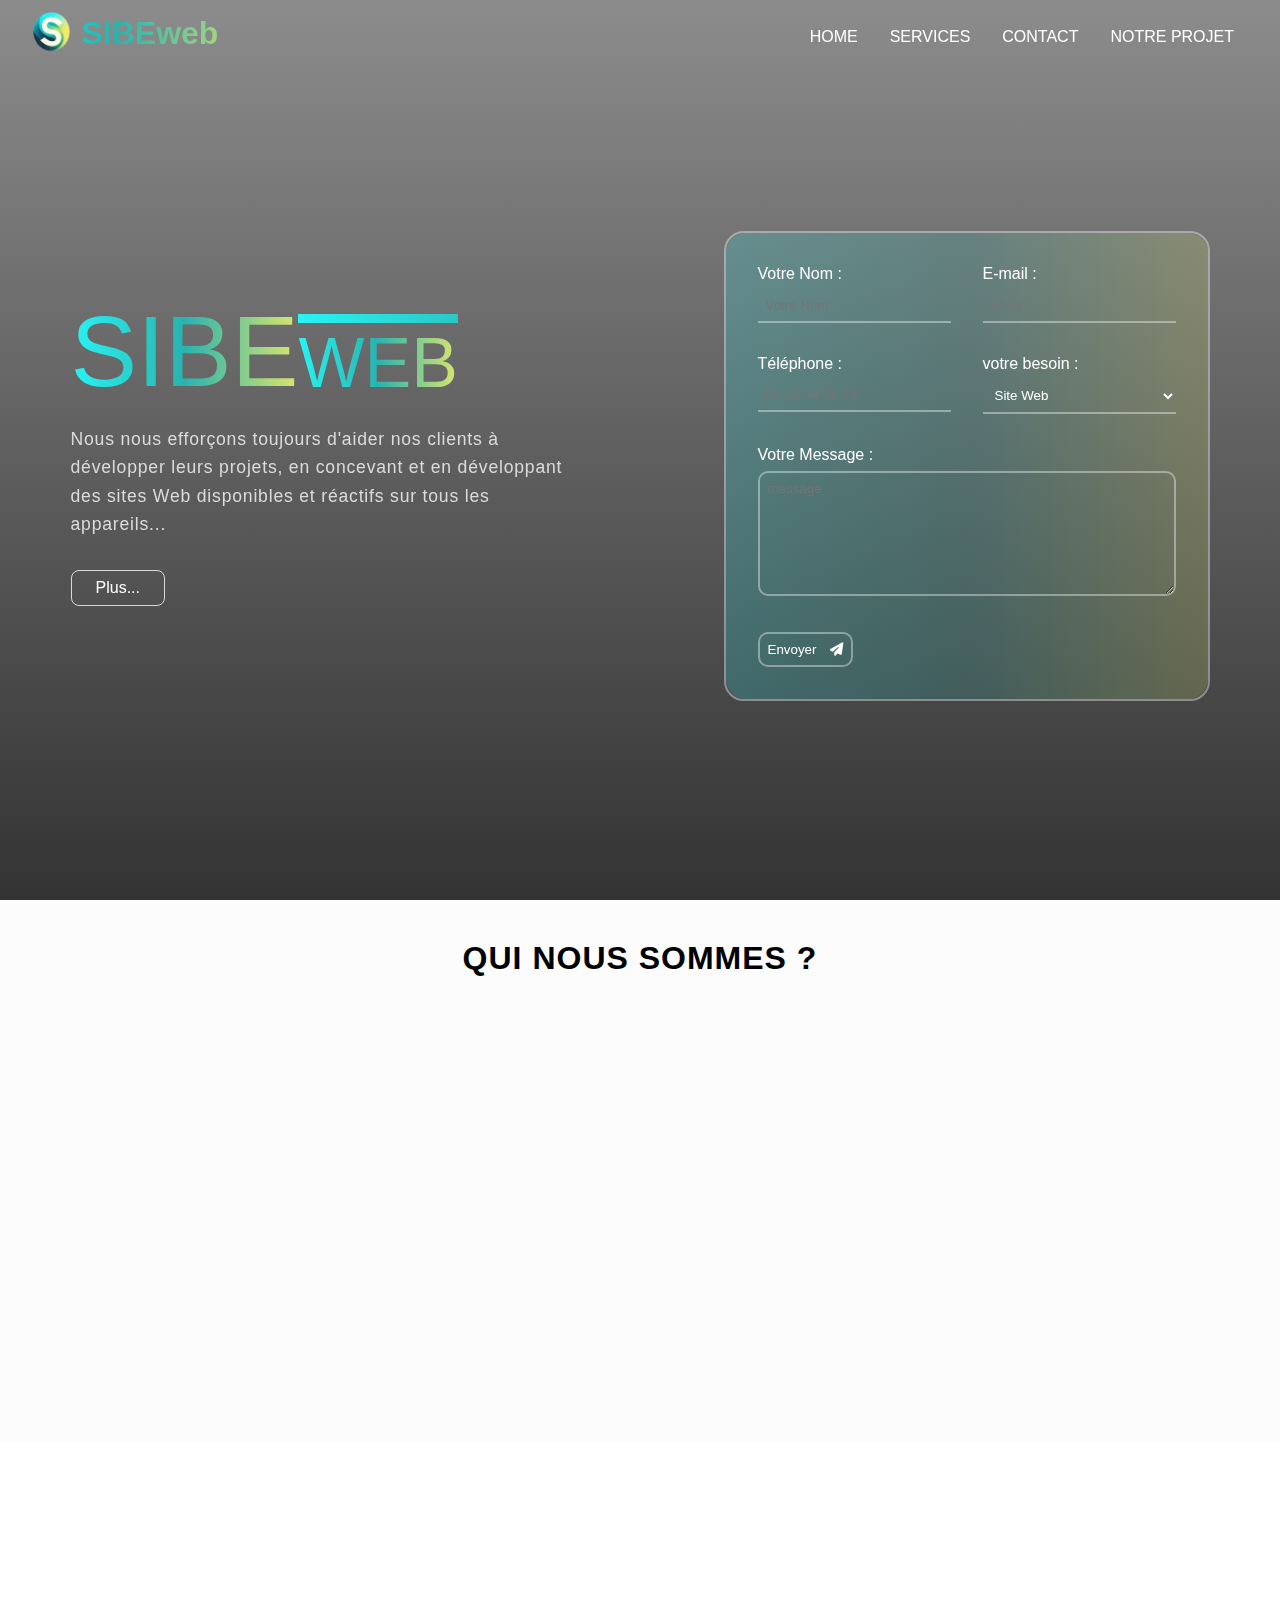
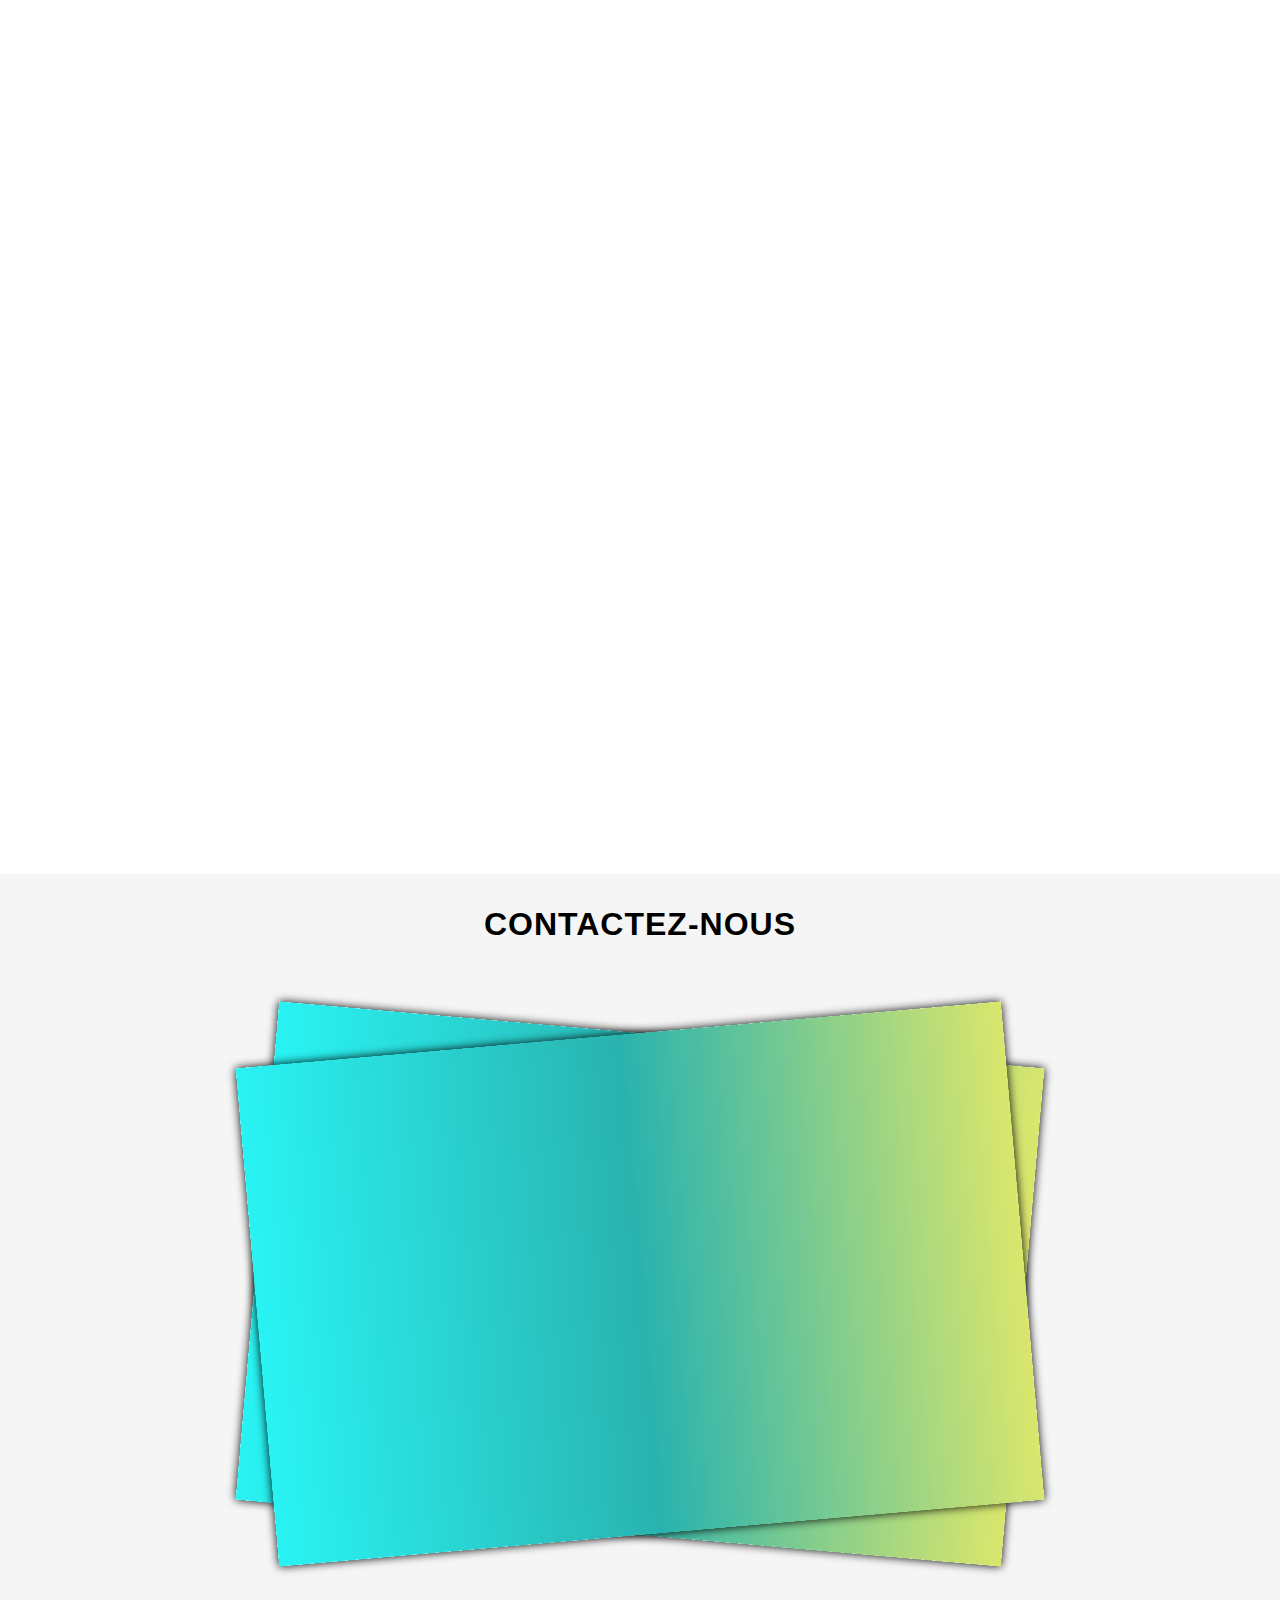
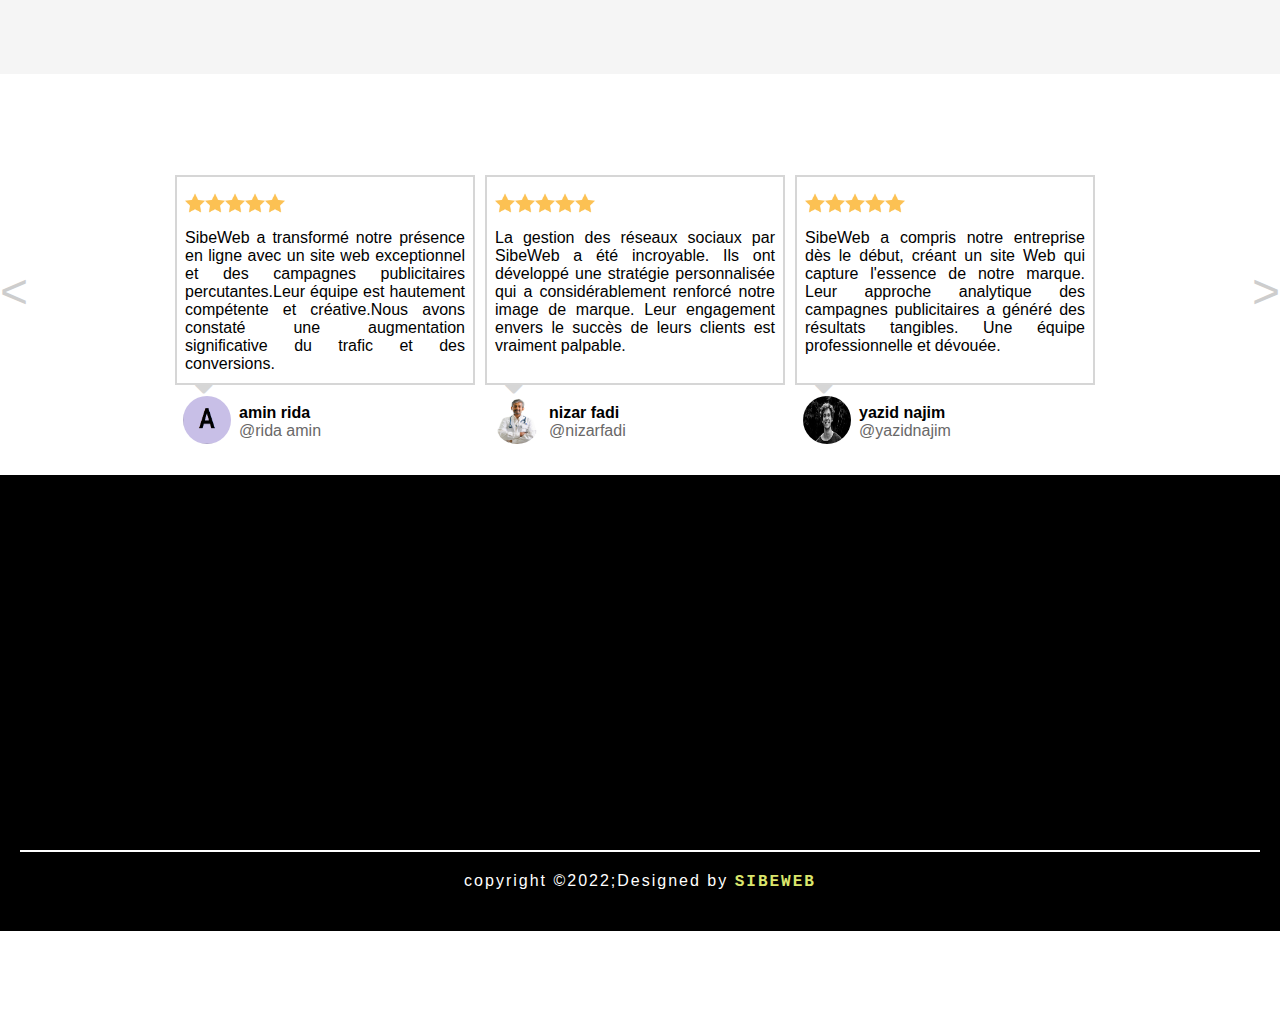
==== index.html @ 45b6841d "Initial commit" ====
<!DOCTYPE html>
<html lang="en">
<head>
        <meta charset="UTF-8">
        <meta name="viewport" content="width=device-width, initial-scale=1.0">
        <link rel="stylesheet" href="les_styles/style.css">
        <link rel="stylesheet" href="les_styles/all.min.css">
        <link rel="shortcut icon" href="img/logoS.png">
        <!-- link for scrol animation -->
        <link rel="stylesheet" href="https://unpkg.com/aos@next/dist/aos.css" />
        <title>SibeWeb.com</title>
</head>
<body>
    <header id="home" class="hero">
        <video autoplay loop muted plays-iline class="back_video">
            <source src="img/video_bk.mp4" type="video/mp4">
        </video>
        <nav   data-aos="fade-left" data-aos-duration="1000" data-aos-easing="ease-in-out" data-aos-once="true">
            <div class="logo-navbar"><a href=""><img src="img/logoS.png"  style="width: 45px;height: 45px;margin-right:8px;"></img></a><span>SIBEweb</span></div>
            <ul class="navlist2">
                <input type='checkbox' id='check' />
                <span class="menu">
                    <li><a  href="#home">Home</a> </li>
                    <!-- <li><a  href="#about">A propos</a></li> -->
                    <li><a  href="#services">Services</a></li>
                    <li><a  href="#contact">Contact</a></li>
                    <li><a  href="#">Notre Projet</a></li>
                <label for="check" class="close-menu"><i class="fas fa-times"></i></label>
                </span>
                <label for="check" class="open-menu"><i class="fas fa-bars"></i></label>
           </ul>
        </nav>
        <div class="container">
            <div class="content" data-aos="fade-right" data-aos-duration="1800" data-aos-easing="ease-in-out" data-aos-once="true">
                <h1>SIBEweb</h1>
                <div class="div_title">
                    <div class="sibe">SIBE</div>
                    <div class="div_web">
                        <div class="div_alwan"></div>
                        <div class="web">WEB</div>

                    </div>
                </div>
                <p>Nous nous efforçons toujours d'aider nos clients à développer leurs projets,
                    en concevant et en développant des sites Web disponibles et réactifs sur tous les appareils...
                 </p> 
                 
                <a href="#about" class="btn1">Plus...</a>
                    
            </div>
            <div class="contact_content">
                <form action="#">
                    <div class="contact_" data-aos="fade-left" data-aos-duration="1800" data-aos-easing="ease-in-out" data-aos-once="true">
                        <div class="lfog">
                            <div class="div_cont">
                                <label for="Votre Nom">Votre Nom :</label><br>
                                <input type="text" placeholder="Votre Nom">
                            </div>
                            <div class="div_cont">
                                <label for="email" >E-mail :</label><br>
                                <input type="text" placeholder="email" required>
                            </div>
                        </div>
                        <div class="lfog">
                            <div class="div_cont">
                                <label for="FullName">Téléphone :</label><br>
                                <input type="text" placeholder="06-12-34-56-78">
                            </div>
                            <div class="div_cont">
                                <label for="email" >votre besoin :</label><br>
                                <select name="besoin" id="" >
                                    <option value="site web">Site Web</option>
                                    <option value="ads">Abs</option>
                                    <option value="seo">SEO</option>
                                    <option value="Social media">social media</option>
                                </select>
                            </div>
                        </div>
                        <div class="ltaht">
                            <label for="message" >Votre Message :</label><br>
                            <textarea name="message" id="" cols="30" rows="7" placeholder="message"></textarea>
                        </div>
                        <div class="ltaht"><button type="submit" class="btn" ><span>Envoyer</span><i class="fa-solid fa-paper-plane"></i> </button></div>
                    </div>
                </form>
            </div>
        </div>
    
    </header>
    <section>
        <div class="about" id="about">
            <h2>Qui Nous Sommes ?</h2>
            <div class="paragraphe_about">
                <p data-aos="fade-right" data-aos-duration="1000" data-aos-easing="ease-in-out" data-aos-once="true">Bienvenue chez  <span class="text-warning ">SibeWeb</span> Advertising Agency, où nous sommes fiers de fournir des services intégrés de création de sites Web, de conception et de mise en œuvre de campagnes publicitaires efficaces, en plus de la gestion professionnelle de vos comptes sur les plateformes de médias sociaux. Nous sommes là pour atteindre vos objectifs numériques et résoudre vos problèmes de manière innovante et efficace.</p>
        
                <p data-aos="fade-left" data-aos-duration="1000" data-aos-easing="ease-in-out" data-aos-once="true">Créer des sites Web :
                    Dans notre agence, nous faisons des sites Internet des chefs-d’œuvre qui reflètent au mieux votre marque. Nous construisons des interfaces utilisateur attrayantes et une expérience unique pour chaque visiteur, en mettant l'accent sur la performance et la facilité d'interaction.</p>
        
                <p data-aos="fade-right" data-aos-duration="1000" data-aos-easing="ease-in-out" data-aos-once="true">Créez des campagnes publicitaires :
                    Nous proposons des solutions publicitaires uniques et ciblées basées sur une compréhension précise de votre marché et de votre public cible. Nous concevons des campagnes efficaces qui contribuent à atteindre vos objectifs avec une efficacité maximale, avec une analyse continue pour améliorer les performances et améliorer les stratégies publicitaires.</p>
        
                <p data-aos="fade-left" data-aos-duration="1000" data-aos-easing="ease-in-out" data-aos-once="true">
                    Gestion des réseaux sociaux :
                  Nos équipes spécialisées en gestion des réseaux sociaux se chargent de construire votre identité numérique. Nous créons du contenu innovant et des stratégies de communication efficaces pour attirer et interagir avec votre public. Nous fournissons également des analyses périodiques pour fournir de précieux conseils afin d’améliorer la communication et d’accroître l’engagement.</p>
        
                <p data-aos="fade-right" data-aos-duration="1000" data-aos-easing="ease-in-out" data-aos-once="true">l'équipe <span class="text-warning">Sibeweb</span> là pour réussir votre réussite numérique et améliorer votre communication avec votre audience. Travaillons ensemble pour bâtir une forte présence sur les plateformes Web et les réseaux sociaux.</p>
            </div>
        </div>
        <div class="services" id="services">
            <h1 data-aos="fade-down" data-aos-duration="1000" data-aos-easing="ease-in-out" data-aos-once="true">Notre services digitales</h1>
            <div class="container">
                <!-- <div class="hover"></div> -->
                <div class="card" data-aos="fade-right" data-aos-duration="1000" data-aos-easing="ease-in-out" data-aos-once="true">
                    <div class="img"><img src="img/devices.png" alt="device"></div>
                    <h3>Développement Web</h3>
                    <p>Créez un site internet professionnel pour promouvoir votre entreprise et présenter votre travail en ligne... </p>
                    <button><a href="./sous_page1/index.html" target="_blank">DÉCOUVRIR</a></button>
                </div>
                <div class="card" id="pro_card" data-aos="fade-down" data-aos-duration="1000" data-aos-easing="ease-in-out" data-aos-once="true">
                    <div class="img"><img src="img/ads.png" alt="ads"></div>
                    <h3>Gestion des campagnes publicitaires</h3>
                    <p>
                        Lancez vos campagnes publicitaires en un clin d'œil. En utilisant un groupe de sites internet (Facebook, Google...),
                        <!-- bénéficiez d'une optimisation automatique et obtenez les meilleurs résultats pour votre entreprise. -->
                    </p>
                    <button><a href="./sous_page2/index.html" target="_blank">DÉCOUVRIR</a></button>
                </div>
                <div class="card" data-aos="fade-left" data-aos-duration="1000" data-aos-easing="ease-in-out" data-aos-once="true">
                    <div class="img"><img src="img/bullhorn.png" alt="social media"></div>
                    <h3>Gestion des réseaux sociaux</h3>
                    <p>
                        Prenez soin de votre projet et notre agence gérera vos réseaux sociaux.
                    </p>
                    <button><a href="./sous_page3/index.html" target="_blank">DÉCOUVRIR</a></button>
                </div>
                <div class="card" data-aos="fade-right" data-aos-duration="1000" data-aos-easing="ease-in-out" data-aos-once="true">
                    <div class="img"><img src="img/seo.png" alt="seo"></div>
                    <h3>SEO</h3>
                    <p>Un bon classement dans les moteurs de recherche, obtenez davantage de visiteurs grâce au référencement. </p>
                    <button><a href="./sous_page5/index.html" target="_blank">DÉCOUVRIR</a></button>
                </div>
                <div class="card" data-aos="fade-up" data-aos-duration="1000" data-aos-easing="ease-in-out" data-aos-once="true">
                    <div class="img"><img src="img/earth-grid.png" alt="seo"></div>
                    <h3>Localisation</h3>
                    <p>
                        Établir un emplacement sur Google Maps avec une bonne reviews est crucial,
                        cela sert de proposition commerciale,
                        renforce la confiance des clients et améliore votre visibilité en ligne.
                    </p>
                    <button><a href="./sous_page4/index.html" target="_blank">DÉCOUVRIR</a></button>
                </div>  
                <div class="card" data-aos="fade-left" data-aos-duration="1000" data-aos-easing="ease-in-out" data-aos-once="true">
                    <div class="img"><img src="img/folowers.jpg" alt="seo"></div>
                    <h3>Vendre des abonnés</h3>
                    <p>
                        Avoir un grand nombre de followers sur les réseaux sociaux est une bonne chose.
                    </p>
                    <button><a href="./sous_page6/index.html">DÉCOUVRIR</a></button>
                </div> 
                <!-- <div class="hover2"></div>              -->
            </div>
        </div>
        <!-- end sectiom servics -->
        <!-- start section reviews -->
    </section>
    <section id="contact">
        
        <div class="contact_sect">
            <h1>contactez-nous</h1>
            <div class="lorani1" ></div>
            <div class="lorani2" ></div>
            <form action="#">
                <div class="contact_" data-aos="fade-left" data-aos-duration="1200" data-aos-easing="ease-in-out" data-aos-once="true">
                    <div class="lfog">
                        <div class="div_cont">
                            <label for="Votre Nom">Votre Nom :</label><br>
                            <input type="text" placeholder="Votre Nom">
                        </div>
                        <div class="div_cont">
                            <label for="email" >E-mail :</label><br>
                            <input type="text" placeholder="email" required>
                        </div>
                    </div>
                    <div class="lfog">
                        <div class="div_cont">
                            <label for="FullName">Téléphone :</label><br>
                            <input type="text" placeholder="06-12-34-56-78">
                        </div>
                        <div class="div_cont">
                            <label for="email" >votre besoin :</label><br>
                            <select name="besoin" id="" >
                                <option value="site web">Site Web</option>
                                <option value="ads">Ads</option>
                                <option value="seo">SEO</option>
                                <option value="Social media">Social Media</option>
                                <option value="folowrs">Folowrs</option>
                            </select>
                        </div>
                    </div>
                    <div class="ltaht">
                        <label for="message" >Votre Message :</label><br>
                        <textarea name="message" id="" cols="30" rows="9" placeholder="message"></textarea>
                    </div>
                    <div class="ltaht"><button type="submit" class="btn" ><span>Envoyer</span><i class="fa-solid fa-paper-plane"></i></button></div>
                </div>
            </form>
        </div> 
    </section>
    <section class="sec_veiws">
        <h1 class="h1_views" data-aos="fade-down" data-aos-duration="1000" data-aos-easing="ease-in-out" data-aos-once="true">LES AVIS ÉTOILÉS DE NOS CLIENTS</h1>
        <div class="con_views">
            <div class="slider" id="kitar">
                <div class="slide" id="s1">
                    <div class="cont_views">
                        <div class="head_views">
                            <div class="stars">
                                <img src="img/stars.png" alt="stars">
                                <img src="img/stars.png" alt="stars">
                                <img src="img/stars.png" alt="stars">
                                <img src="img/stars.png" alt="stars">
                                <img src="img/stars.png" alt="stars">  
                            </div>    
                            <div style="width: 20px; height: 20px;">
                                    <img  srcset="	https://cdn.trustindex.io/assets/platform/Google/icon.svg" >
                            </div>
                        </div>
                        <p>SibeWeb a transformé notre présence en ligne avec un site web exceptionnel et des campagnes publicitaires percutantes.Leur équipe est hautement compétente et créative.Nous avons constaté une augmentation significative du trafic et des conversions.
                        </p>
                        <i class="fa-solid fa-caret-down"></i>
                    </div>
                    <div class="footer_views">
                        <div class="profile_img"><img src="img/a.png" alt="image"></div>
                        <div class="name_user">
                            <strong>amin rida</strong>
                            <span>@rida amin</span>  
                        </div>
                    </div>
                </div>
                <div class="slide" id="s2">
                    <div class="cont_views">
                        <div class="head_views">
                            <div class="stars">
                                <img src="img/stars.png" alt="stars">
                                <img src="img/stars.png" alt="stars">
                                <img src="img/stars.png" alt="stars">
                                <img src="img/stars.png" alt="stars">
                                <img src="img/stars.png" alt="stars">  
                            </div>    
                            <div style="width: 20px; height: 20px;">
                                    <img  srcset="	https://cdn.trustindex.io/assets/platform/Google/icon.svg" >
                            </div>
                        </div>
                        <p>La gestion des réseaux sociaux par SibeWeb a été incroyable. Ils ont développé une stratégie personnalisée qui a considérablement renforcé notre image de marque. Leur engagement envers le succès de leurs clients est vraiment palpable.
                        </p>
                        <i class="fa-solid fa-caret-down"></i>
                    </div>
                    <div class="footer_views">
                        <div class="profile_img"><img src="img/doctrure.jpg" alt="image"></div>
                        <div class="name_user">
                            <strong>nizar fadi</strong>
                            <span>@nizarfadi</span>  
                        </div>
                    </div>
                </div>
                <div class="slide" id="s3">
                    <div class="cont_views">
                        <div class="head_views">
                            <div class="stars">
                                <img src="img/stars.png" alt="stars">
                                <img src="img/stars.png" alt="stars">
                                <img src="img/stars.png" alt="stars">
                                <img src="img/stars.png" alt="stars">
                                <img src="img/stars.png" alt="stars"> 
                            </div>    
                            <div style="width: 20px; height: 20px;">
                                    <img  srcset="	https://cdn.trustindex.io/assets/platform/Google/icon.svg" >
                            </div>
                        </div>
                        <p>SibeWeb a compris notre entreprise dès le début, créant un site Web qui capture l'essence de notre marque. Leur approche analytique des campagnes publicitaires a généré des résultats tangibles. Une équipe professionnelle et dévouée.
                        </p>
                        <i class="fa-solid fa-caret-down"></i>
                    </div>
                    <div class="footer_views">
                        <div class="profile_img"><img src="img/persone3.jpeg" alt="image"></div>
                        <div class="name_user">
                            <strong>yazid najim</strong>
                            <span>@yazidnajim</span>  
                        </div>
                    </div>
                </div>
                <div class="slide" id="s4">
                    <div class="cont_views">
                        <div class="head_views">
                            <div class="stars">
                                <img src="img/stars.png" alt="stars">
                                <img src="img/stars.png" alt="stars">
                                <img src="img/stars.png" alt="stars">
                                <img src="img/stars.png" alt="stars">
                                <img src="img/stars.png" alt="stars">  
                            </div>    
                            <div style="width: 20px; height: 20px;">
                                    <img  srcset="	https://cdn.trustindex.io/assets/platform/Google/icon.svg" >
                            </div>
                        </div>
                        <p>Travailler avec SibeWeb a été une expérience exceptionnelle. Leur expertise dans la création de sites web est incomparable. Ils ont dépassé nos attentes et ont fourni un support continu, démontrant un engagement réel envers notre succès.
                        </p>
                        <i class="fa-solid fa-caret-down"></i>
                    </div>
                    <div class="footer_views">
                        <div class="profile_img"><img src="img/k.png" alt="image"></div>
                        <div class="name_user">
                            <strong>kamal Rdwani</strong>
                            <span>@ridwani</span>  
                        </div>
                    </div>
                </div>
                <div class="slide" id="s5">
                    <div class="cont_views">
                        <div class="head_views">
                            <div class="stars">
                                <img src="img/stars.png" alt="stars">
                                <img src="img/stars.png" alt="stars">
                                <img src="img/stars.png" alt="stars">
                                <img src="img/stars.png" alt="stars">
                                <img src="img/stars.png" alt="stars">  
                            </div>    
                            <div style="width: 20px; height: 20px;">
                                    <img  srcset="	https://cdn.trustindex.io/assets/platform/Google/icon.svg" >
                            </div>
                        </div>
                        <p>SibeWeb a suivi de près nos objectifs commerciaux, ajustant constamment leurs stratégies publicitaires en fonction de nos besoins changeants. Leur réactivité et leur compréhension approfondie du marché ont été des facteurs clés de notre succès.
                        </p>
                        <i class="fa-solid fa-caret-down"></i>
                    </div>
                    <div class="footer_views">
                        <div class="profile_img"><img src="img/persone4.jpg" alt="image"></div>
                        <div class="name_user">
                            <strong>achref chidoi</strong>
                            <span>@achrefchidoi</span>  
                        </div>
                    </div>
                </div>
                <div class="slide" id="s6">
                    <div class="cont_views">
                        <div class="head_views">
                            <div class="stars">
                                <img src="img/stars.png" alt="stars">
                                <img src="img/stars.png" alt="stars">
                                <img src="img/stars.png" alt="stars">
                                <img src="img/stars.png" alt="stars">
                                <img src="img/stars.png" alt="stars">  
                            </div>    
                            <div style="width: 20px; height: 20px;">
                                    <img  srcset="	https://cdn.trustindex.io/assets/platform/Google/icon.svg" >
                            </div>
                        </div>
                        <p>La gestion des réseaux sociaux par SibeWeb a ajouté une nouvelle dimension à notre présence en ligne. Leur approche créative a généré un engagement accru de notre audience. Une agence fiable et novatrice.
                        </p>
                        <i class="fa-solid fa-caret-down"></i>
                    </div>
                    <div class="footer_views">
                        <div class="profile_img"><img src="img/girl.jpg" alt="image"></div>
                        <div class="name_user">
                            <strong>Salma Ait-Mohammed</strong>
                            <span>@salmaait</span>  
                        </div>
                    </div>
                </div>
                <div class="slide" id="s7">
                    <div class="cont_views">
                        <div class="head_views">
                            <div class="stars">
                                <img src="img/stars.png" alt="stars">
                                <img src="img/stars.png" alt="stars">
                                <img src="img/stars.png" alt="stars">
                                <img src="img/stars.png" alt="stars">
                                <img src="img/stars.png" alt="stars"> 
                            </div>    
                            <div style="width: 20px; height: 20px;">
                                    <img  srcset="	https://cdn.trustindex.io/assets/platform/Google/icon.svg" >
                            </div>
                        </div>
                        <p>SibeWeb a créé un site Web qui reflète vraiment notre identité. Leur équipe a su capturer l'esthétique de notre marque tout en garantissant une expérience utilisateur exceptionnelle. Des professionnels de confiance dans le domaine
                        </p>
                        <i class="fa-solid fa-caret-down"></i>
                    </div>
                    <div class="footer_views">
                        <div class="profile_img"><img src="img/bakiz.jpg" alt="image"></div>
                        <div class="name_user">
                            <strong>Omar Addil</strong>
                            <span>@adillomar</span>  
                        </div>
                    </div>
                </div>
                <div class="slide" id="s8">
                    <div class="cont_views">
                        <div class="head_views">
                            <div class="stars">
                                <img src="img/stars.png" alt="stars">
                                <img src="img/stars.png" alt="stars">
                                <img src="img/stars.png" alt="stars">
                                <img src="img/stars.png" alt="stars">
                                <img src="img/stars.png" alt="stars">  
                            </div>    
                            <div style="width: 20px; height: 20px;">
                                    <img  srcset="	https://cdn.trustindex.io/assets/platform/Google/icon.svg" >
                            </div>
                        </div>
                        <p>Nous sommes ravis des résultats obtenus avec SibeWeb. Leur approche stratégique des campagnes publicitaires a considérablement augmenté notre visibilité en ligne. Une équipe compétente et axée sur les résultats.
                        </p>
                        <i class="fa-solid fa-caret-down"></i>
                    </div>
                    <div class="footer_views">
                        <div class="profile_img"><img src="img/directeure.jpg" alt="image"></div>
                        <div class="name_user">
                            <strong>jamal nasiri</strong>
                            <span>@nasirijamal</span>  
                        </div>
                    </div>
                </div>
            </div>
            
        </div>
        <button class="btn_right" onclick="move()">&gt;</button>
        <button class="btn_left" onclick="movepre()">&lt;</button>
    </section>
    <div class="whatsapp-btn-container">
        <a class="whatsapp-btn" href="https://wa.me/0608920434" target="_blank" onclick="stopmsg()"><i class="fab fa-whatsapp"></i></a>
        <a href="https://wa.me/0608920434" target="_blank" onclick="stopmsg()"><span id="w_msg">1</span></a>
    </div>
    <button class="btn_scroll" id="btn_scrool"><i class="fa-solid fa-arrow-up"></i></button>
    <footer>
        <div class="container_footer" data-aos="fade-up" data-aos-duration="1800" data-aos-easing="ease-in-out" data-aos-once="true">
            <div class="cont_footer_1" data-aos="fade-up" data-aos-duration="1800" data-aos-easing="ease-in-out" data-aos-once="true">
                <div class="logo-navbar"><a href=""><img src="img/logoS.png"  style="width: 60px;height: 60px;margin-right:8px;"></img></a><span>SIBEweb</span></div>
                <p>Nos services comprennent tous les services techniques pour les grands et petits projets.</p>
                <div >
                    <a target="_blank" href="https://www.facebook.com/photo/?fbid=752734426872831&set=a.253794996766779"><i class="fa-brands fa-facebook-f" ></i></a>
                    <a target="_blank" href="https://www.linkedin.com/in/sibe-web-3663982a3"><i class="fa-brands fa-linkedin-in " ></i></a>
                    <a target="_blank" href="https://x.com/sibeweb?t=43V0yDAtctbpy34ft9E9Ug&s=08"><i class="fa-brands fa-x-twitter " ></i></a>
                    <a target="_blank" href="https://instagram.com/sibeweb?igshid=NzZlODBkYWE4Ng=="><i class="fa-brands fa-instagram " ></i></a>
                </div>
            </div>
            <div class="cont_footer_2">
                <h3>Nos services</h3>
                <ul>
                    <li><a href="./sous_page1/index.html">- Créations de sites web</a></li>
                    <li><a href="./sous_page2/index.html">- Ads</a></li>
                    <li><a href="./sous_page3/index.html">- Gestion des réseaux sociaux</a></li>
                    <li><a href="./sous_page5/index.html">- SEO</a></li>
                    <li><a href="./sous_page4/index.html">- Localisation sur google maps</a></li>   
                    <li><a href="./sous_page6/index.html">- Vendre des abonnés</a></li>
                </ul>
            </div>
            <div class="cont_footer_3">
                <h3>contact-nous</h3>
                <ul>
                    <li ><a href="tel:0608920434"><i class="fa-solid fa-phone " ></i>Téléphone</a></li>
                    <li><a href="mailto:sibeeweb@gmail.com"><i class="fa-solid fa-envelope" ></i>Émail</a></li>
                    <li><a href="https://wa.me/0608920434"><i class="fab fa-whatsapp"></i>Whatsapp</a></li>
                </ul>
            </div>
            <div class="cont_footer_4">
                <h3>support et assistante</h3>
                <ul>
                    <li><a target="_blank" href="mailto:sibeeweb@gmail.com">- Contactez-nous</a></li>
                    <li><a target="_blank" href="mailto:sibeeweb@gmail.com">- Questions courantes</li>
                    <li><a target="_blank" href="mailto:sibeeweb@gmail.com">- Soumettre une plainte</a></li>
                </ul>
            </div>
        </div>
        <div class="copyright ">
            <p class="text-white mt-3">copyright &copy;2022;Designed by <span>SIBEWEB</span></p>
        </div>
    </footer>
    <script src="https://unpkg.com/aos@next/dist/aos.js"></script>
    <script>
      AOS.init();
    </script>
    <script>
        
        let kitar=document.getElementById('kitar');
        let f=0;
        let n=0;
        let msg_1=document.getElementById('w_msg')
        function move(){
            kitar.style.left=f+'px';
            f-=310;
            if(f<-310*5){f=0;n=0}
        }
        function movepre(){
            if(f==0){
                f=-1550;
                kitar.style.left=f+'px';}
            else{
            f+=310;
            kitar.style.left=f+'px';}
            
        }
        setInterval(move, 4000);
        let x;
        let btn_scroll=document.getElementById('btn_scrool')
        window.onscroll=function(){
            if(scrollY>=500){
                btn_scroll.style.display='block';
                btn_scroll.style.animationPlayState='running'
            }else{
                btn_scroll.style.display='none';
                btn_scroll.style.animationPlayState='paused'
            }
        }
        btn_scroll.onclick=function(){
            scroll(0,0)
        }
        function paused(){ 
            if (x==1){btn_scroll.style.animationPlayState='running';x=0}
            else{
                btn_scroll.style.bottom='20px';
                btn_scroll.style.animationPlayState='paused';x=1}
            
        }
        setInterval(paused, 2000);
        function stopmsg(){
            msg_1.style.display='none'
        }
    </script>
    

</body>
</html>
---- les_styles/style.css ----
@import url('https://fonts.googleapis.com/css2?family=Lato:wght@300;400;700;900&display=swap');
*{
    padding: 0;
    margin: 0;
    box-sizing: border-box;
    font-family: 'poppins',sans-serif;
    scroll-behavior: smooth;
}
/* color */
:root{
    --byad-fath:#fcfcfc;
    --byad-fath2:#f8f8f8;
    --black:rgb(0,0,0);
    --pistaj:#dae66c;
    --samawi:#29f3f3;
    --khdrgh:#29b3af;
    --cooleur:linear-gradient(to right, var(--samawi), var(--khdrgh), var(--pistaj));
    --color:linear-gradient(to right,#29b3af,var(--samawi),#29b3af,var(--pistaj),#fbfbe8);
  }
.hero{
    width: 100%;
    height: 100vh;
    background-image: linear-gradient(rgba(77, 77, 77, 0.648),rgba(0, 0, 0, 0.799));
    position: relative;
    display: flex;
    align-items: center;
    /* justify-content: center; */
}
/* ---style nav ----- */
nav{
    width: 100%;
    position: absolute;
    top: 0;
    left: 0;
    padding: 10px 1em;
    display: flex;
    align-items: center;
    justify-content: space-between;
}
nav ul li{
    list-style: none;
    display: inline-block;
    margin-left:2px ;
}
nav ul li a{
    text-decoration: none;
    color: #fff;
    font-size: 17px;
}
header nav .logo-navbar{
    display: flex;
    font-size: 32px;
    font-weight: 700;
    color: transparent;
    padding-left: 1%;
    background: var(--color); 
    background-size: 300%;
    background-clip:text;
    background-position: -100%;
    animation: back_ 2s infinite alternate-reverse;
}
@keyframes back_ {
  from{
    background-position: 0%;
  }
  to{
    background-position: 100%;
  }
}
header nav .logo-navbar span{
    margin-top: 5px;
}
header .menu {display: flex;}
header .menu li {padding-right: 30px;}
header .menu li a {
    text-decoration: none;
    transition: 0.2s ease-in-out;
    text-transform: uppercase;
    font-size:medium;
    color: rgb(255, 255, 255);
}
header .menu li a:hover{
    color: transparent;
    background: var(--cooleur);
    background-clip: text;
    
  }
li a:active{
    color: red
    
  }

header .open-menu , .close-menu {
    position: absolute;
    color: rgb(0, 0, 0);
    cursor: pointer;
    font-size: 1.5rem;
    display: none;
    
}
header .open-menu {
    top: 50%;
    right: 20px;
    transform: translateY(-50%);
  }
header .close-menu {
    top: 8px;
    right: 8px;
  }

#check {display: none;}

/* end  */
.container{
    width: 100%;
    height: 100%;
    text-align: center;
    display: flex;
    flex-direction: row;
    justify-content: space-around;
    align-items: center;
}
header .container .content{
    width: 40%;
  /* max-width: 100em; */
  color: #fff;
  display: flex;
  flex-direction: column;
  align-items: flex-start;

}
 
header .container .content .btn1{
  text-decoration: none;
  padding: .5em 1.5em;
  border: 1px solid rgba(255, 255, 255, 0.781);
  margin-top: 1em;
  border-radius: .5em;
  color: #ffffff;
  /* background: linear-gradient(45deg, #ff990032, #ff66cc32); */
  /* opacity: 0.2; */
  text-align: left;
  transition: 0.5s;
}
header .container .content .btn1:hover{
    transform: scale(1.05);
    background-color: rgb(0, 0, 0);
    border: 2px solid rgba(0, 0, 0);
}
header .container .content p{
    color: rgb(219, 219, 219);
    padding: 1rem 0;
    letter-spacing: .8px;
    line-height: 1.6em ;
    font-size: 1.1em;
    text-align: left;
    transition: 0.5s;
  } 

/* ---style heading h1  */
.content h1{
    display: none;
    font-size: 12vw;
    color: transparent;
    background: var(--cooleur); 
    background-clip:text;
    /* font-weight: 600; */
    transition: .5s;
}
.content h1:hover {
    color: transparent;
    -webkit-text-stroke: 2px #fff;
}
/* ------end style heading h1 */

/* ----style divs title color ---------- */
header .container .content .div_title{
    display: flex;
    flex-direction: row;
    width: fit-content;
    padding: 0;
}
.sibe{
    font-size: 100px;
    color: transparent;
    background: var(--cooleur); 
    background-clip:text;
    /* font-weight: 600; */
    transition: .5s;
    
}
.div_title:hover .sibe{
    color: transparent;
    -webkit-text-stroke: 2px #fff;
}
.web{
    font-size: 70px;
    color: transparent;
    background: var(--cooleur); 
    background-clip:text;
    transition: .5s;  
}
.div_title:hover .web{
    color: transparent;
    -webkit-text-stroke: 2px #fff;
}
.div_web{
    display: flex;
    flex-direction: column;
}
.div_alwan{
    margin-top: 12.65%;
    width: 100%;
    height: 7.5%;
    /* background-color: #ff9900c3; */
    background: var(--cooleur);
    background-size: 300% 300%;
    animation: color 20s infinite ease-in-out ;
}

@keyframes color{
    0%{
        background-position: 0 50%;
    }
    50%{
        background-position: 100% 50%;
    }
    100%{
        background-position: 0 50%;
    }
}
/* ---- end style divs title color ---------- */




.back_video{
    position: absolute;
    /* position: fixed; */
    right: 0;
    bottom: 0;
    z-index: -1;
}
@media (min-aspect-ratio: 16/9){
    .back_video{
        width: 100%;
        height: auto;
    }
}
@media (max-aspect-ratio: 16/9){
    .back_video{
        width: auto;
        height: 100%;
    }
}
/* ---style contact header */
header .contact_content{
    position: relative;
    /* width: 300px;
    height: 400px; */
    text-align: left;
    margin-top: 2em;
    border:2px solid #ffffff63;
    z-index: 100;
    border-radius: 20px;
    display: flex;
    flex-direction: column;
    justify-content: space-around;
    padding: 1em;
    color: rgb(255, 255, 255);
}
header .contact_content::before{
    content: '';
    position: absolute;
    top: 0;
    left: 0;
    width: 100%;
    height: 100%;
    background:var(--cooleur);
    opacity: 0.2;
    border-radius: 20px;
    z-index: -1;
   
} 
header .contact_content .contact_sect .contact_{
    width: 60%;
    position: absolute;
    left: 20%;
    top: 20%;
    height: 500px;
    z-index: 6;
    /* background-color: #d4fda2af; */
    /* border: 2px solid #efefef;
    border-radius: 10px; */
    padding: 0.5em;
    transition: 1s ;
    background: var(--cooleur);
    /* background-color:var(--pistaj); */
    /* background-color:aliceblue; */
    box-shadow: 0 0 10px black;
}

header .contact_content .contact_ .lfog{
    width: 100%;
    display: flex;
    /* background-color: #ff66cc; */
}
header .contact_content .contact_ .lfog .div_cont{
    width: 50%;
    padding: 1em;
}
header .contact_content  .contact_ .lfog input,header .contact_content .contact_ .lfog select{
    width: 100%;
    margin-top: 0.5em;
    padding: 8px;
    border: none;
    background-color: transparent;
    border-bottom: 2px solid #ffffff63;
    color: #fff;
    /* border-radius: 10px; */
}
header .contact_content  .contact_ .lfog input:focus{
    outline: none;
}
header .contact_content  .contact_ .lfog select:focus{
    outline: none;
}
header .contact_content  .contact_ .ltaht textarea:focus{
    outline: none;
}
header .contact_content  .contact_ .ltaht textarea{
    width: 100%;
    margin-top: 0.5em;
    padding: 8px;
    border: none;
    background-color: transparent;
    border: 2px solid #ffffff63;
    color: #fff;
    border-radius: 10px;
}
header .contact_content  .contact_ .ltaht {
    padding: 1em;
}
header .contact_content  .contact_ .btn{
    /* width: 20%; */
    background-color: transparent;
    border: 2px solid #ffffff63;
    color: #fff;
    border-radius: 10px;
    padding: 8px;
    margin: auto
}
header .contact_content  .contact_ .btn span{
    margin-right:1em ;
}
header .contact_content  .contact_ .btn:hover{
    background-color: #000000;
    color: #FFF;
    box-shadow:0 0 20px rgb(255, 255, 255);
}
header .contact_content  .contact_ .btn:no-button{
    transform: scale(1.09);
}
/* .containert h2{
    color: transparent;
    background: linear-gradient(45deg, #ff9900, #ff66cc); 
    background-clip:text;   
} */

/* .div_cont{
    display: block;
    text-align: left;   
}
.contact_header::before{
    content: '';
    position: absolute;
    top: 0;
    left: 0;
    width: 100%;
    height: 100%;
    background-color: rgb(0, 0, 0);
    opacity: 0.2;
    border-radius: 20px;
    z-index: -1;
   
} */

/* header .contact_header h3{
    font-size: 24px;
    text-transform: uppercase;
    margin-bottom: 1em;
} */
/* header .contact_header input,header .contact_header  textarea{
    width: 100%;
      background-color: transparent;
      padding: 5px;
      border: none;
      border-bottom: 2px solid rgb(154, 154, 154);
      margin-bottom: 1em;
      margin-top: 0.4em;
      color: #FFF;
  }
header .contact_header input:focus {
    outline: none;
  }
header .contact_header textarea:focus{
    outline: none;
}
header .contact_header .btn{
    width: 100%;
    height: 25px;
    background: transparent;
    color: #ffffff;
    border: 2px solid rgb(154, 154, 154);
    border-radius: 10px;
} */
/* ------contact header--------- */

@media(max-width: 1024px){
    header .container .content{
        width: 60%;
        min-width: 300px;
    }
    .content h1{display: flex;}
    header .container .content .div_title{display: none;}
    header .contact_content{display: none;}
    header .menu {
      flex-direction: column;
      align-items: center;
      justify-content: center;
      width: 200px;
      /* height: 100vh; */
      position: fixed;
      top: 0;
      right: -100%;
      z-index: 1000;
      background: #FFF;
      padding-bottom: 2em;
      margin-top: 1em;
      transition: 1s ;
    }
    header .menu li {margin-top: 40px;}
    header .menu li a {
        /* padding: 10px; */
        color: rgb(0, 0, 0);
        border: none;
        transition: 0.5s;
    }
    header .menu li a:hover{
        color: #0365f8;
        border-bottom: 2px solid rgb(174, 174, 174);
    }
    header .open-menu , .close-menu {display: block;}
        #check:checked ~ .menu {
            right: 12px;
        }
     
  } 


/* ------section about-------- */
.about{
    padding: 40px 2em;
    background-color: var(--byad-fath);
    
}
.about p{
    letter-spacing: 1px;
    line-height: 1.5em;
    text-align: justify;
    margin-bottom: 1em;
    font-size: 1em;
    text-align: center;
}
.text-warning{
    color: #ffa166;
}
h2{
    text-align: center;
    font-size: xx-large;
    letter-spacing: 1px;
    font-weight: 900;
    text-transform: uppercase;
    margin-bottom: 1em;
}
/* ----end section about------ */
/* start section services */
section .services{
    width: 100%;
    min-height: 100vh;  
}
section .services .container{
    min-height: 100vh;
    display: grid;
    grid-template-columns: auto auto auto;
    /* grid-template-rows:55% 55%; */
    /* padding:0% 5% 5% 5% ; */
}
section .services h1{
    text-align: center;
    margin: 1em 0px;
    font-weight: 900;
    font-size: xx-large;
    letter-spacing: 1px;
    text-transform:uppercase ;
}
section .services .container .card{
    /* height:min-content; */
    display: flex;
    flex-direction: column;
    justify-content: space-evenly;
    /* text-align: center; */
    align-items: center;
    padding: 5px;
    margin: 2em;
    /* border: solid rgb(145, 145, 145) 2px; */
    border-right: 2px solid rgb(145, 145, 145);
    border-bottom: 2px solid rgb(145, 145, 145);
    height: 350px;
    border-radius: 10px;
    box-shadow: 5px 5px 10px rgb(102, 102, 102);
    /* border-top-left-radius: 40px;
    border-bottom-right-radius: 40px; */
    background-color: rgba(255, 255, 255, 0.623);
    transition: .3s;
}
section .services .container .card:hover{
    /* background-color: black;
    color: #fff; */
    transition:.3s ;
    scale: 1.01;
    /* transform: rotateZ(10deg); */
    rotate: 1deg;
    
}
section .services .container button{
    width: max-content;
    padding: 10px;
    border: none;
    border-radius: 7px;
    background-color: black;
    margin:1em 6em;
}
section .services .container button a{
    text-decoration: none;
    color: #fff;
}
section .services .container button:hover{
    box-shadow: 0 0 20px rgb(255, 255, 255);
}
section .services .container .card img{
    width: 4rem;
    margin: 1em;
}
section .services .container .card h3{
    margin-bottom: 1em;
}
/* ------------animatino-------------- */
section .services .container .card:hover button{
 /* background-color: #fff; */
 transition: .5s;
 transform: translate(0px , -10px);
}
/* that card has a problem in size that's why I use id for fix that's problem*/
/* section .services .container #pro_card:hover button{
    transform: translate(0px );
} */
/* section .services .container .card:hover p{
    transition: .5s;
    transform: translateY(-10px);
} */
/* section .services .container #pro_card:hover p{
    transform: translateY(0px); 
} */
/* section .services .container .card:hover h3{
    transition: 1s;
    transform: translateY(10px);
} */
/* section .services .container #pro_card:hover h3{
    transform: translateY(0px);
} */
/* ------------animation------------------ */
/* section .services .container .card:hover a{
    color:black;
} */
/* section .services .container .card:hover img{
    display: none;
} */
@media (max-width: 1182px){
    section .services .container{
        padding: 20px 1em;
    }
}
@media (max-width: 974px){
    section .services .container{
        grid-template-columns: 1fr 1fr;
        grid-template-rows: auto auto auto;
    }
    section .services .container button{
        margin-left: 36%;
    }
}
@media (max-width: 634px){
    section .services .container{
        grid-template-columns: 1fr ;
        grid-template-rows: auto ;
    }
    section .services .container button{
        margin-left: 38%;
    }
    section .services .container .card:hover button{
        background-color: #fff;
        transition: .5s;
        transform: translate(0px , -6px);
       }
       section .services .container .card:hover p{
           transition: .5s;
           transform: translateY(-1em);
       }
       section .services .container .card:hover h3{
           transition: 1s;
           transform: translateY(-10px);
       }
}
@media (max-width: 424px){
    section .services .container button{
        margin-left: 32%;
    }
}
/* end section services */




/* ----------------   section contact------------------ */

section .contact_sect{
    width: 100%;
    height: 800px;
    position: relative;
    background-color: whitesmoke;
    
}

section .contact_sect h1{
    text-align: center;
    margin: 1em 0px;
    padding-top: 1em;
    font-weight: 900;
    font-size: xx-large;
    letter-spacing: 1px;
    text-transform:uppercase ;
    
}
section .lorani1{
    position: absolute;
    left: 20%;
    top: 20%;
    /* transform: translateX(-50%); */
    /* transform: translateY(-50%); */
    width: 60%;
    height: 500px;
    transform: rotateZ(5deg);
    /* background-color: var(--pistaj); */
    background: var(--cooleur);
    /* background-color:aliceblue; */
    box-shadow: 0 0 10px black;
    z-index: 1;
}
section .lorani2{
    position: absolute;
    left: 20%;
    top: 20%;
    /* transform: translateX(-50%); */
    /* transform: translateY(-50%); */
    width: 60%;
    height: 500px;
    transform: rotateZ(-5deg);
    z-index: 5;
    /* background-color: var(--pistaj) ; */
    background: var(--cooleur);
    /* background-color:aliceblue; */
    box-shadow: 0 0 10px black;

}
section .contact_sect .contact_{
    width: 60%;
    position: absolute;
    left: 20%;
    top: 20%;
    height: 500px;
    z-index: 6;
    /* background-color: #d4fda2af; */
    /* border: 2px solid #efefef;
    border-radius: 10px; */
    padding: 0.5em;
    transition: 1s ;
    background: var(--cooleur);
    /* background-color:var(--pistaj); */
    /* background-color:aliceblue; */
    box-shadow: 0 0 10px black;
}

section .contact_sect .contact_ .lfog{
    width: 100%;
    display: flex;
    /* background-color: #ff66cc; */
}
section .contact_sect .contact_ .lfog .div_cont{
    width: 50%;
    padding: 1em;
}
section .contact_sect .contact_ .lfog input,section .contact_sect .contact_ .lfog select{
    width: 100%;
    margin-top: 0.5em;
    padding: 8px;
    border: none;
    background-color: transparent;
    border-bottom: 2px solid #000000;
    /* border-radius: 10px; */
}
section .contact_sect .contact_ .lfog input:focus{
    outline: none;
}
section .contact_sect .contact_ .lfog select:focus{
    outline: none;
}
section .contact_sect .contact_ .ltaht textarea:focus{
    outline: none;
}
section .contact_sect .contact_ .ltaht textarea{
    width: 100%;
    margin-top: 0.5em;
    padding: 8px;
    border: none;
    background-color: transparent;
    border: 2px solid #00000071;
    border-radius: 10px;
}
section .contact_sect .contact_ .ltaht {
    padding: 1em;
}
section .contact_sect .contact_ .btn{
    /* width: 20%; */
    background-color: transparent;
    border: 2px solid #000000;
    border-radius: 10px;
    padding: 8px;
    margin: auto
}
section .contact_sect .contact_ .btn span{
    margin-right: 1em;
}
section .contact_sect .contact_ .btn:hover{
    background-color: #000000;
    color: #FFF;
    box-shadow:0 0 20px rgb(0, 0, 0);
    transform: scale(1.1);
}

@media (max-width:500px) {
    section .lorani1{
        left: 10%;
        width: 80%;
        height: 500px;
        transform: rotateZ(5deg);
    }
    section .lorani2{
        left: 10%;
        width: 80%;
        height: 500px;
        transform: rotateZ(-5deg);
    }
    section .contact_sect .contact_{
        width: 80%;
        left: 10%;
        height: 500px;
        padding: 0;
        transition: 1s ;
    }
}
@media (max-width:375px) {
    section .contact_sect .contact_ .lfog{
        width: 100%;
        display:block;
        /* background-color: #ff66cc; */
    }
    section .contact_sect .contact_ .lfog .div_cont{
        width: 100%;
        padding: .5em;
        display: flex;
    }
    section .contact_sect .contact_ .lfog input,section .contact_sect .contact_ .lfog select{
        width: 55%;
        margin-top:0;
       
    }
    section .contact_sect .contact_ .lfog label{
        padding-top: 0.7em;
        width: 45%;
    }
}


/* -------------------end section contact------------------ */














/* start section reviws */
section .con_views{
    width: 930px;
    height: 300px;
    margin: auto;
    /* padding: 0 50px; */
    position: relative;
    overflow: hidden;
    /* background-color: #4a65ff; */
}
section .h1_views{
    text-align: center;
    margin: 1em 0px;
    font-weight: 900;
    font-size: xx-large;
    letter-spacing: 1px;
    text-transform:uppercase ;
}
@media (max-width:1000px) {
    section .con_views{
        width: 620px;
    }
}
@media (max-width:700px) {
    section .con_views{
        width: 310px;
    }
}
section .con_views .slider{
    position: absolute;
    left: 0;
    /* width: 500%; */
    height: 100%;
    display: flex;
    /* margin: auto; */
    /* margin-top:50px;  */
    transition: 0.5s;
    
}
section .con_views .slider .slide{
    /* position: absolute; */
    display: flex;
    flex-direction: column;
    width: 300px;
    /* height: 250px; */
    /* background-color: #0365f8; */
    margin-right:10px;
    transition: .5s;  
}


section .con_views .slider .slide .cont_views{
    border: 2px solid #d6d6d6;
    /* width: 100%; */
    height: 70%;
    padding: 1em 0.5em;
    margin-bottom: 0.5em;
    position: relative;
}
section .con_views .slider .slide .cont_views .head_views{
/* margin: auto; */
width: 100%;
display: flex;
flex-direction: row;
justify-content: space-between;
margin-bottom: 1em;
}
section .con_views .slider .slide .cont_views .stars{
    display: flex;
    justify-content: center;  
}
section .con_views .slider .slide .cont_views .stars img{
    width: 20px;
    height: 20px;
}
section .con_views .slider .slide .profile_img img{
    width: 100%;
    height: 100%;
    border-radius: 50%;
    width: 3em;
    height: 3em;
}

section .con_views .slider .slide .footer_views{
    display: flex;
    margin-left: 0.5em;
    margin-top: 0.2em;
}
section .con_views .slider .slide .name_user{
    display: flex;
    flex-direction: column;
    justify-content: center;
    margin-left: 0.5em;
}
section .con_views .slider .slide .name_user span{
    color: #696868;
}
section .con_views .slider .slide .cont_views p{
    text-align: justify;
    /* padding-bottom: 1em; */
    /* padding:1% 7%; */
}
section .con_views .slider .slide .cont_views i{
    font-size: 28px;
    color: #d6d6d6;
    position: absolute;
    left: 18px;
    bottom: 0;
    transform: translateY(65%);
}
.sec_veiws {
    position: relative;
}
section  .btn_right{
    position: absolute;
    bottom: 50%;
    transform: translateY(50%);
    border: none;
    background-color: transparent;
    font-size: 48px;
    right: 0;
    color: #cdcdcd;
    /* transform: translateX(100%); */
}
section  .btn_left{
    position: absolute;
    bottom: 50%;
    transform: translateY(50%);
    border: none;
    background-color: transparent;
    font-size: 48px;
    left: 0;
    color: #cdcdcd;
    /* transform: translateX(100%); */
}
@media (max-width:400px){
    section  .btn_right{
        bottom: 0;
        transform: translateY(-25%);
    }
    section  .btn_left{
        bottom: 0;
        transform: translateY(-25%);
    } 
}

/* end section reviws */


/* start footer */

footer{
    padding:40px 20px ;
    background-color: black; 
    /* khdam 3la tatirat dyal hover */
  }
footer h3{
    color: #fff;
    margin-bottom: 1em;
    letter-spacing: 1px;
} 
footer div div ul{
    list-style: none;
    padding-left: 0.5em;
    line-height: 2.5em;
    
  }
footer ul li a{
    text-decoration: none;
    font-size: 1.1em;
    color:  #fff;
    opacity: .84;
    margin-bottom: 2em;
  }
footer ul li a i{
    font-size: 20px;
    padding-right: .5em ;
    text-align: center;
  }
.container_footer{
    width: 100%;
    display: flex;
    flex-direction: row;
    flex-wrap: wrap;
    justify-content:space-between;
    padding: 1em 0;
  }
.cont_footer_1{
    width: 30%;
    min-width: 284px;
    margin: 0;
    margin-left: 1em;
    margin-bottom: 1em;
    
  }
.cont_footer_1 .logo-navbar{
    display: flex;
    font-size: 48px;
    font-weight: 700;
    color: transparent;
    /* background: var(--cooleur); 
    background-clip:text; */
    margin: 0.3em 0;
    background: var(--color); 
    background-size: 300%;
    background-clip:text;
    background-position: -100%;
    animation: back_ 2s infinite alternate-reverse;
  }
.cont_footer_2{
    width: 21%;
    min-width: 270px;
    margin-left: 0;
    margin-bottom: 1em;
  }
.cont_footer_3{
    width: 15%;
    min-width: 150px;
    margin-left: 0;
    margin-bottom: 1em;
  }
.cont_footer_4{
    width: 20%;
    min-width: 300px;
    margin-bottom: 1em;
  }
  
.cont_footer_1 P{
    color: #fff;
    font-size: 1.1em;
    margin-bottom: 1em;
    font-family: sans-serif;
  }
  
.cont_footer_1 div a i{
    width: 40px;
    text-align: center;
    background-color: #ffffff;
    color: #000000;
    padding:10px;
    border-radius: 10px;
    margin: 1em 1em 0.5em 0;
    transition: 0.5s;
  }
.cont_footer_1 div a i:hover{
    background-color: #000000 ;
    color:#ffffff;
}
footer ul li a:hover {
        color: #fff;
        font-weight: 600;
}
.copyright{
   border-top:solid #fff 2px ;
   text-align: center;
   font-size: 16px;
   letter-spacing: 2px;
   font-weight: 400;
   color: #fff;
   font-family:  'Playfair Display', serif;
   padding-top: 20px;
   
  }
.copyright span{
    font-family: 'Courier New', Courier, monospace;
    font-weight: 600;
    color:var(--pistaj);
  }
/* end footer */
  /* -------------------------icon whatsap-------- */
.whatsapp-btn-container {
    position: fixed;
    left: 10px;
    opacity: 0; 
    bottom: 20px;
    padding: 8px;
    animation: fade-up 1000ms forwards;
    animation-delay: 1000ms;
}

@keyframes fade-up {
    100% {
        bottom: 1%;
        opacity: 1;
    }
}

.whatsapp-btn-container .whatsapp-btn {
    font-size:55px;
    color: #25d366;
    display: inline-block;
    transition: all 400ms;
}
  
  /* .whatsapp-btn-container .whatsapp-btn:hover {
    transform: scale(1.1);
  } */
  
  .whatsapp-btn-container a span {
    width: 1.1em;
    height: 1.1em;
    background-color: #ff0000;
    position: absolute;
    font-size: 14px;
    top: 8px;
    left: 42px;
    font-family: "Roboto", sans-serif;
    font-weight: bold;
    color: #fefefe;
    border-radius:50%;
    cursor: pointer;
    /* transform: rotateZ(30deg) translateX(10px); */
    opacity: 0;
    transition: all 400ms;
    text-align: center;
    animation: msg .5s infinite ease ;
    animation-delay: 30s;
    
  }
@keyframes msg {
    0%{
        opacity: 1;
        transform: translateY(10px);
    }
    25%{
        opacity: 1;
        transform: rotateZ(25deg);
    }
    50%{
        opacity: 1;
        transform: rotateZ(-25deg);
    }
    75%{
        opacity: 1;
        transform: rotateZ(25deg);
    }
    100%{
        opacity: 1;
        transform: translateY(-10px);
    }
}

  /* .whatsapp-btn-container .whatsapp-btn:hover + span {
    transform: rotateZ(0deg) translateX(0px);
    opacity: 1;
  } */
  /* ---------------end tyle whatsapp----------- */
  /* -------styling btn scrool------- */
.btn_scroll{
    position: fixed;
    bottom: 20px;
    right: 20px;
    border: none;
    cursor: pointer;
    background: transparent;
    color: var(--khdrgh);
    font-size: 32px;
    display: none;
    animation: tl3lfog 0.5s infinite  ;
    /* animation-play-state: paused; */
    transition: 0.5s;
}
@keyframes tl3lfog {
    /* 0%{transform: translateY(0);}
    20%{transform: translateY(-10px);}
    50%{transform: translateY(10px);}
    100%{ bottom: 20px;} */
    0%{
        bottom: 20px;
    }
    50%{ bottom:10px}
    /* 50%{
        bottom:20px;
    } */
    /* 75%{
        bottom:30px;
    } */
    100%{
        bottom: 20px;
    }
}
  /* -----end styling btn scroll----- */
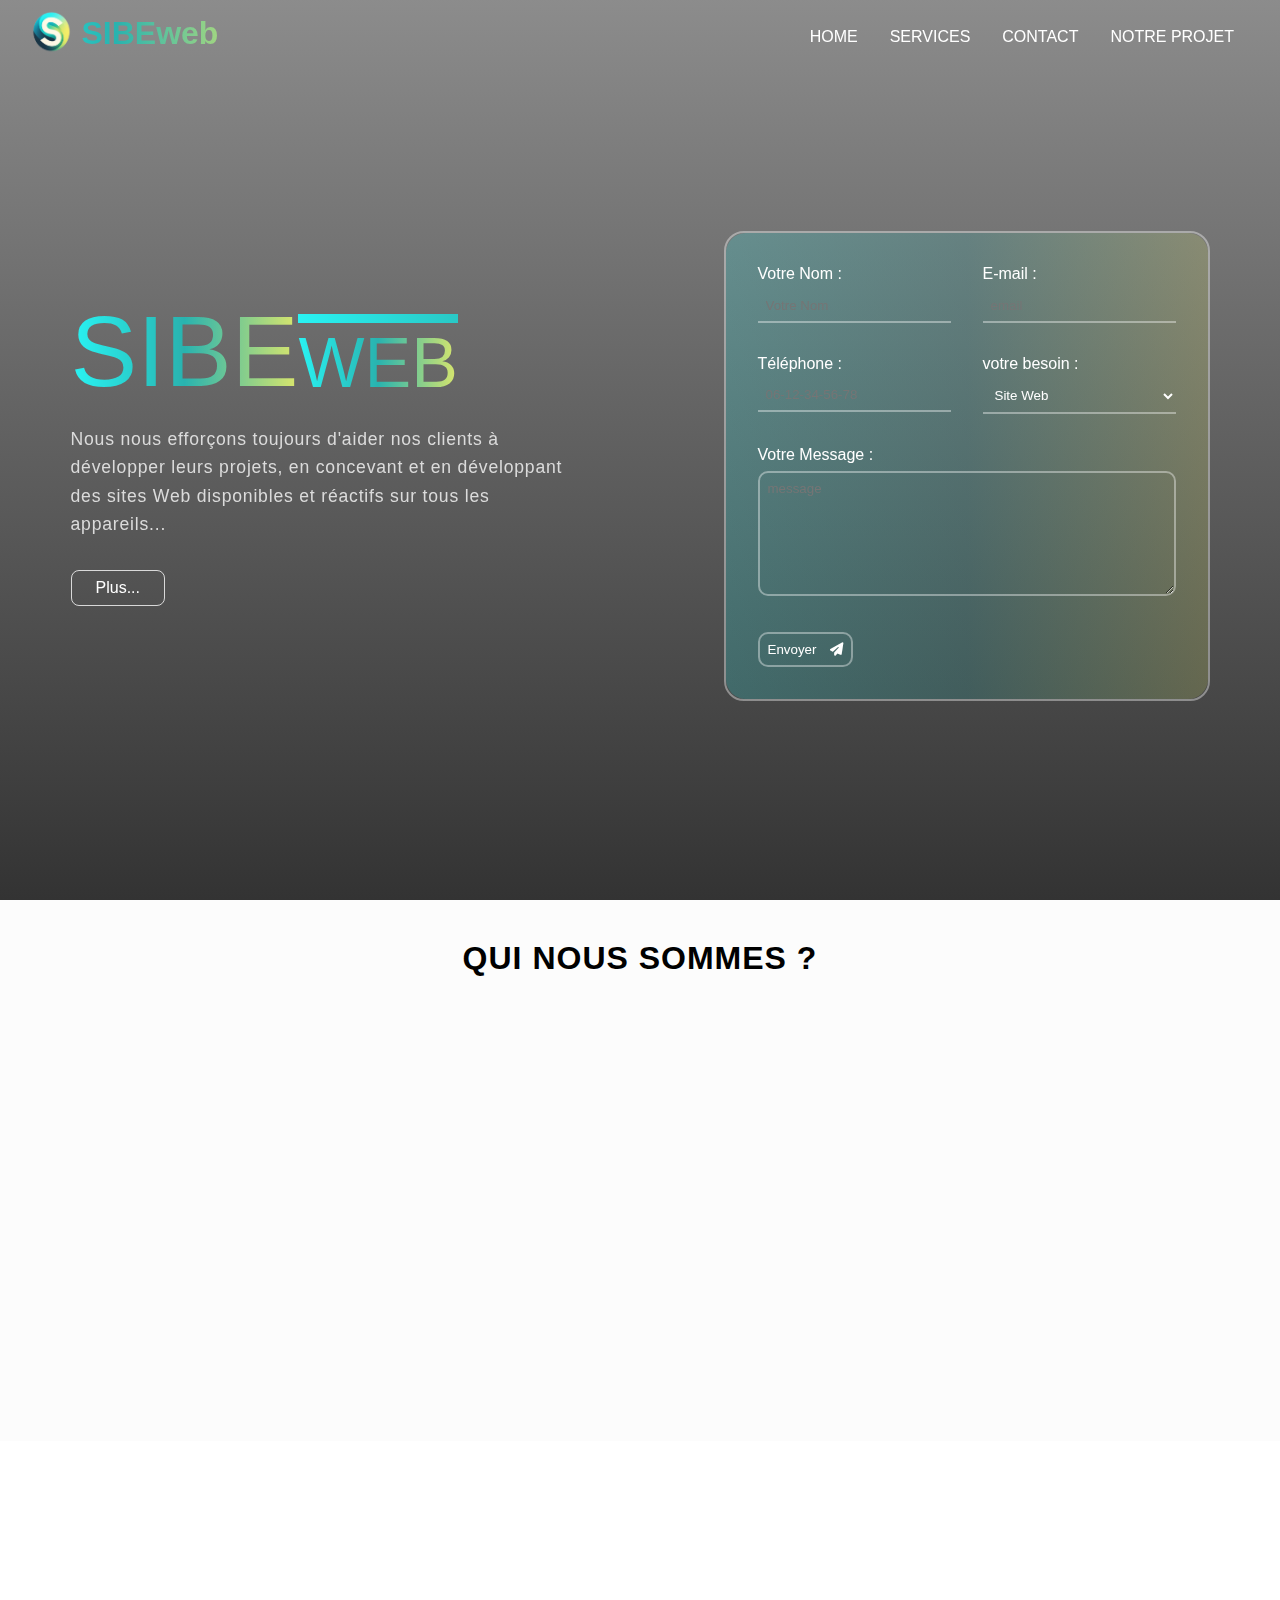
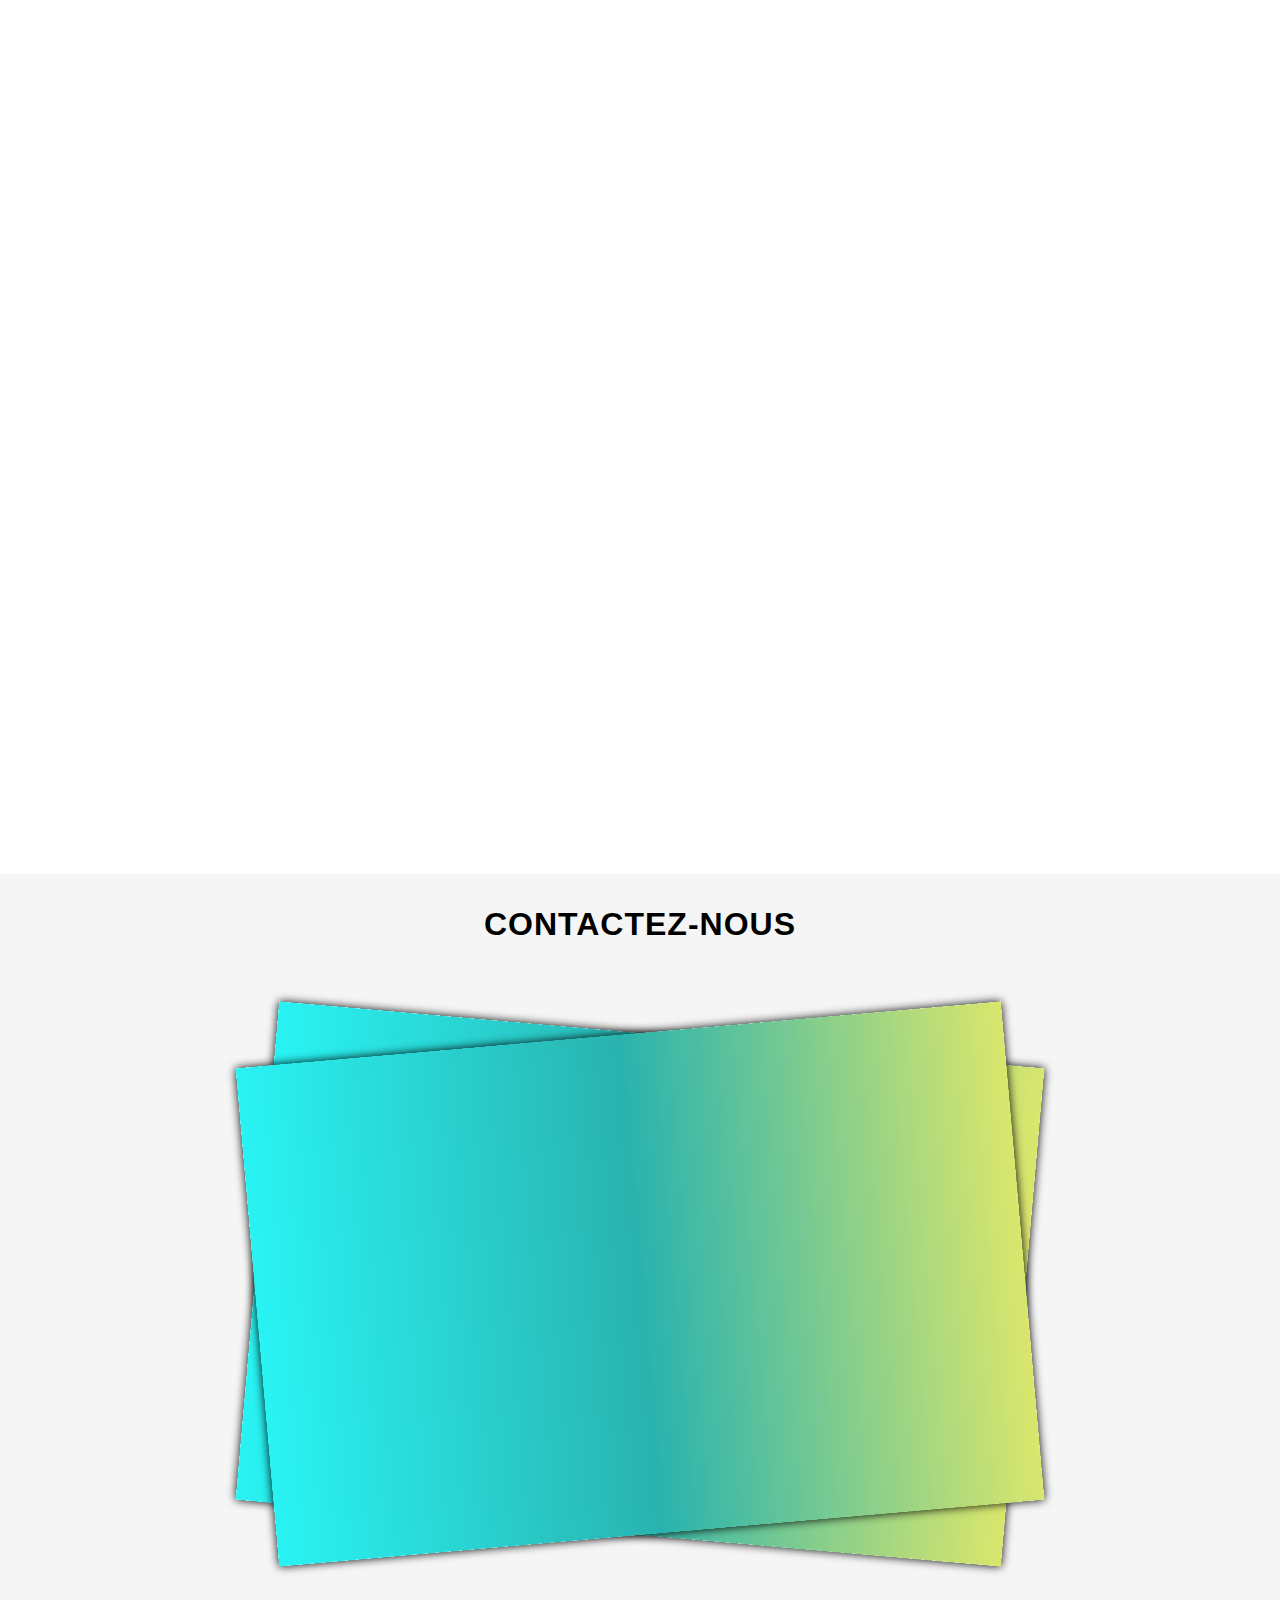
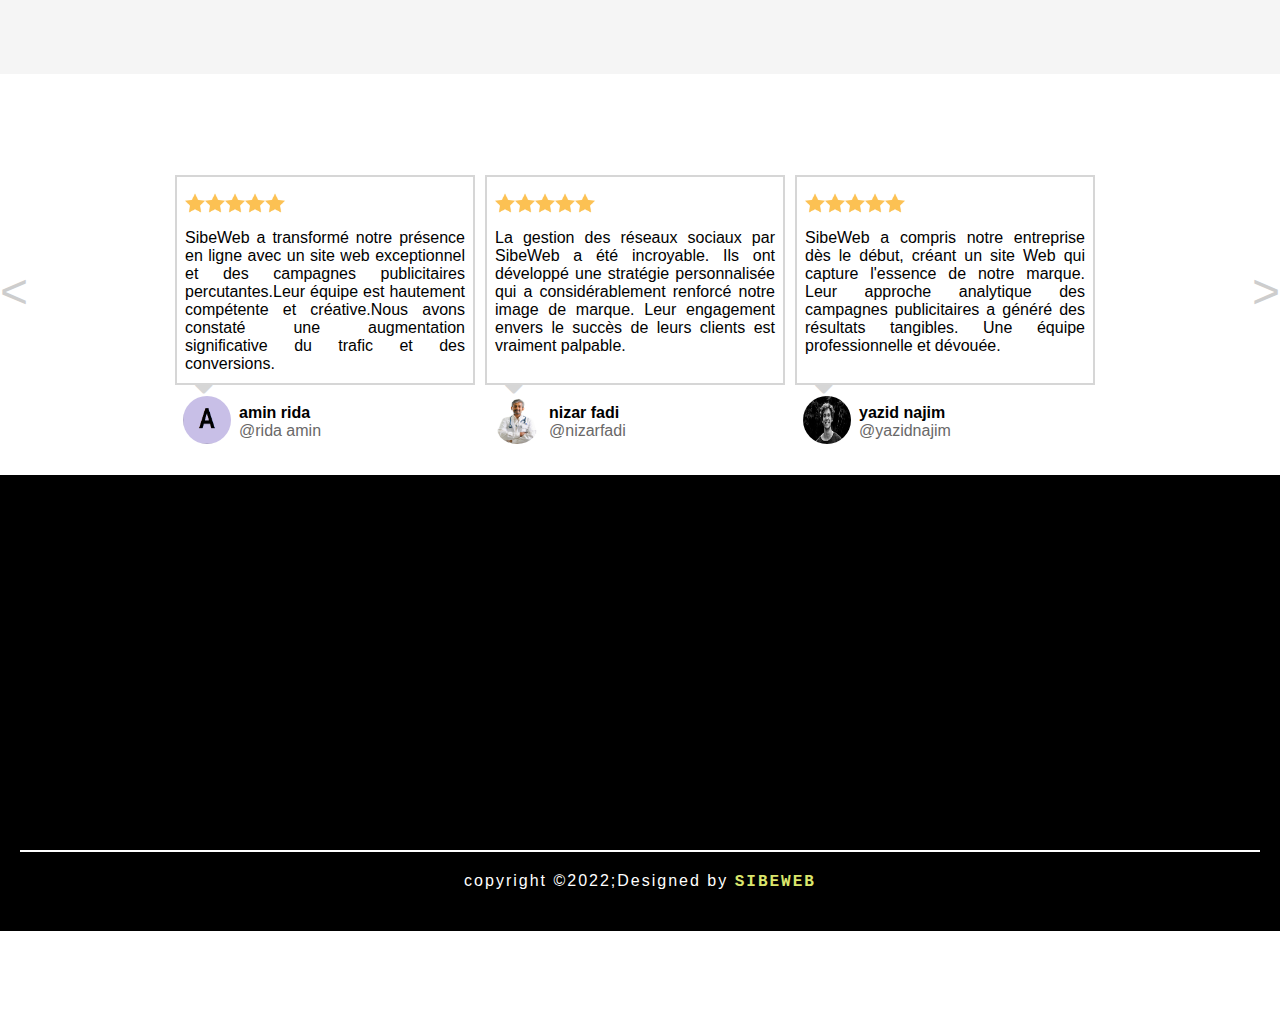
==== commit ca4d6e2d: "all done" ====
--- a/index.html
+++ b/index.html
@@ -68,11 +68,11 @@
                             </div>
                             <div class="div_cont">
                                 <label for="email" >votre besoin :</label><br>
-                                <select name="besoin" id="" >
-                                    <option value="site web">Site Web</option>
-                                    <option value="ads">Abs</option>
-                                    <option value="seo">SEO</option>
-                                    <option value="Social media">social media</option>
+                                <select class="select_bosoin" name="besoin" id="" >
+                                    <option class="select_bosoin"  value="site web">Site Web</option>
+                                    <option class="select_bosoin" value="ads">Abs</option>
+                                    <option class="select_bosoin" value="seo">SEO</option>
+                                    <option class="select_bosoin" value="Social media">social media</option>
                                 </select>
                             </div>
                         </div>
--- a/les_styles/style.css
+++ b/les_styles/style.css
@@ -337,6 +337,9 @@
     border: 2px solid #ffffff63;
     color: #fff;
     border-radius: 10px;
+}
+header .contact_content .select_bosoin{
+    color: #000000;
 }
 header .contact_content  .contact_ .ltaht {
     padding: 1em;
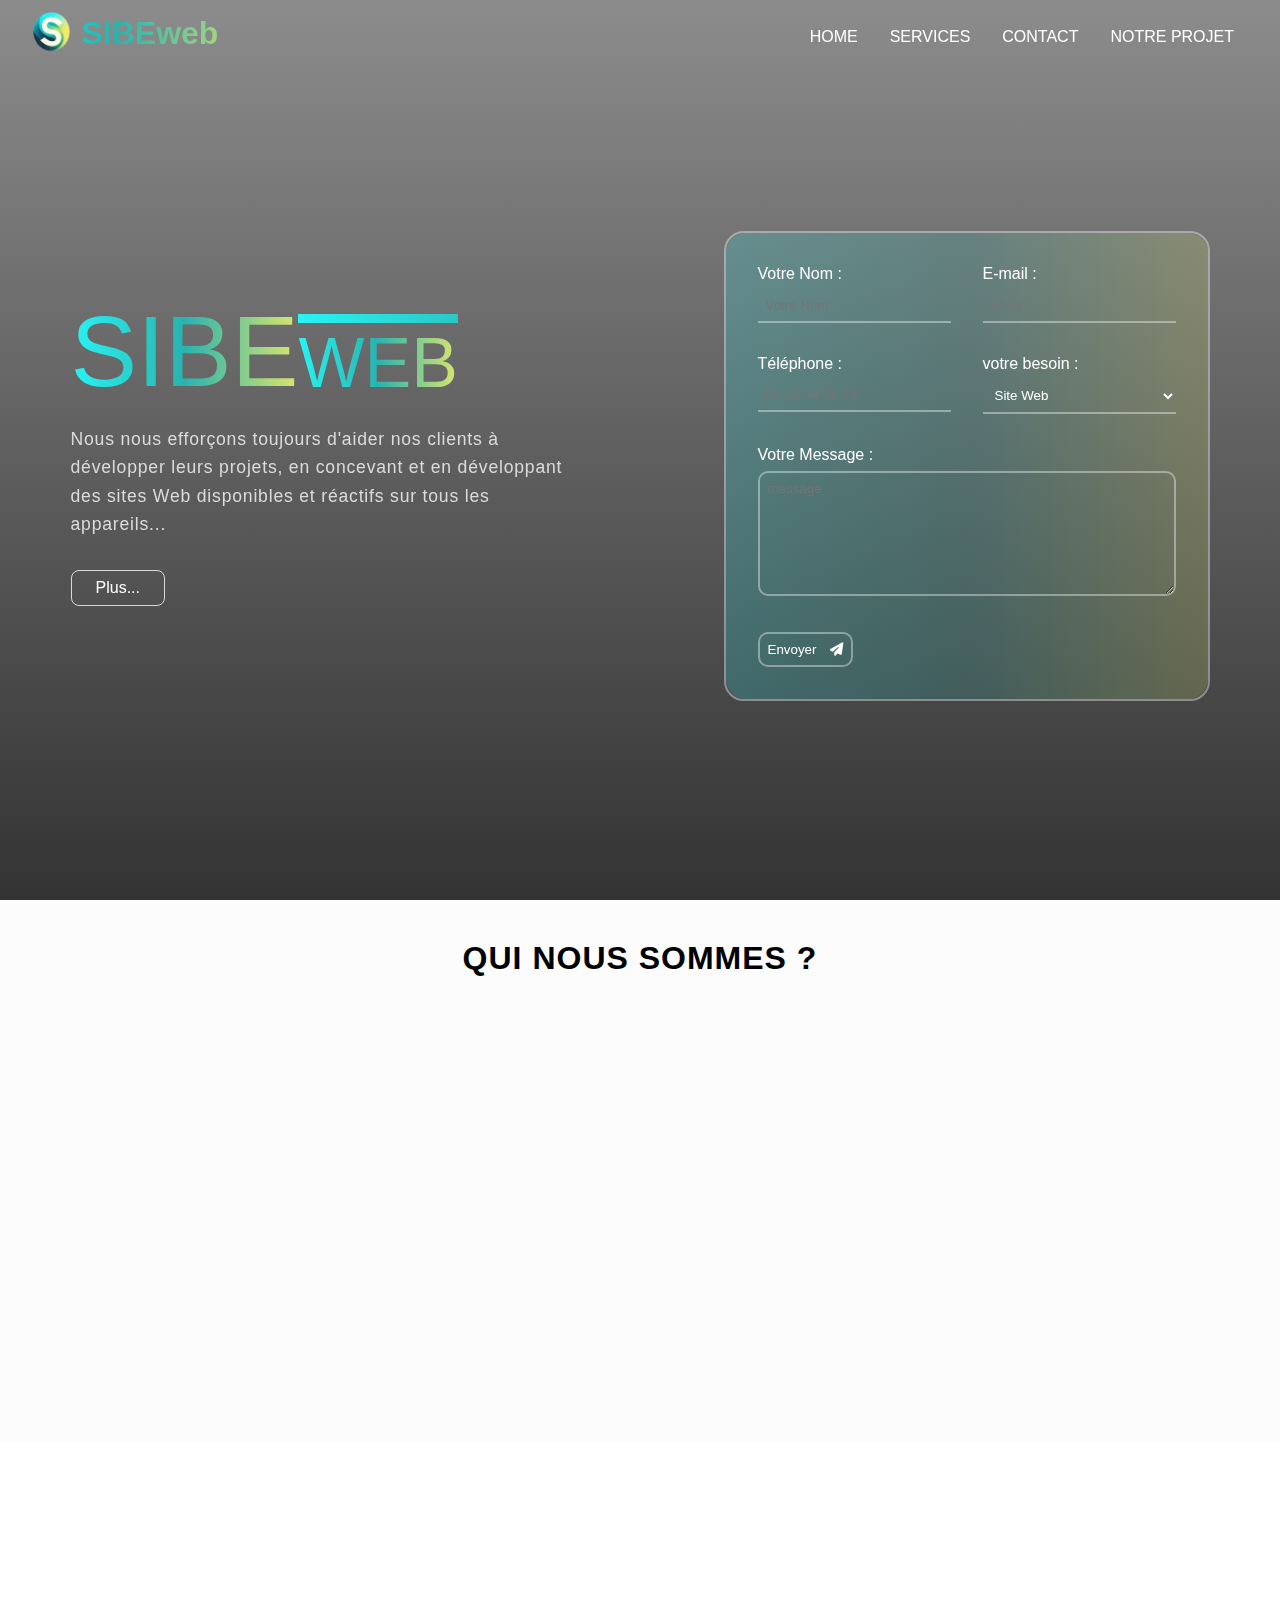
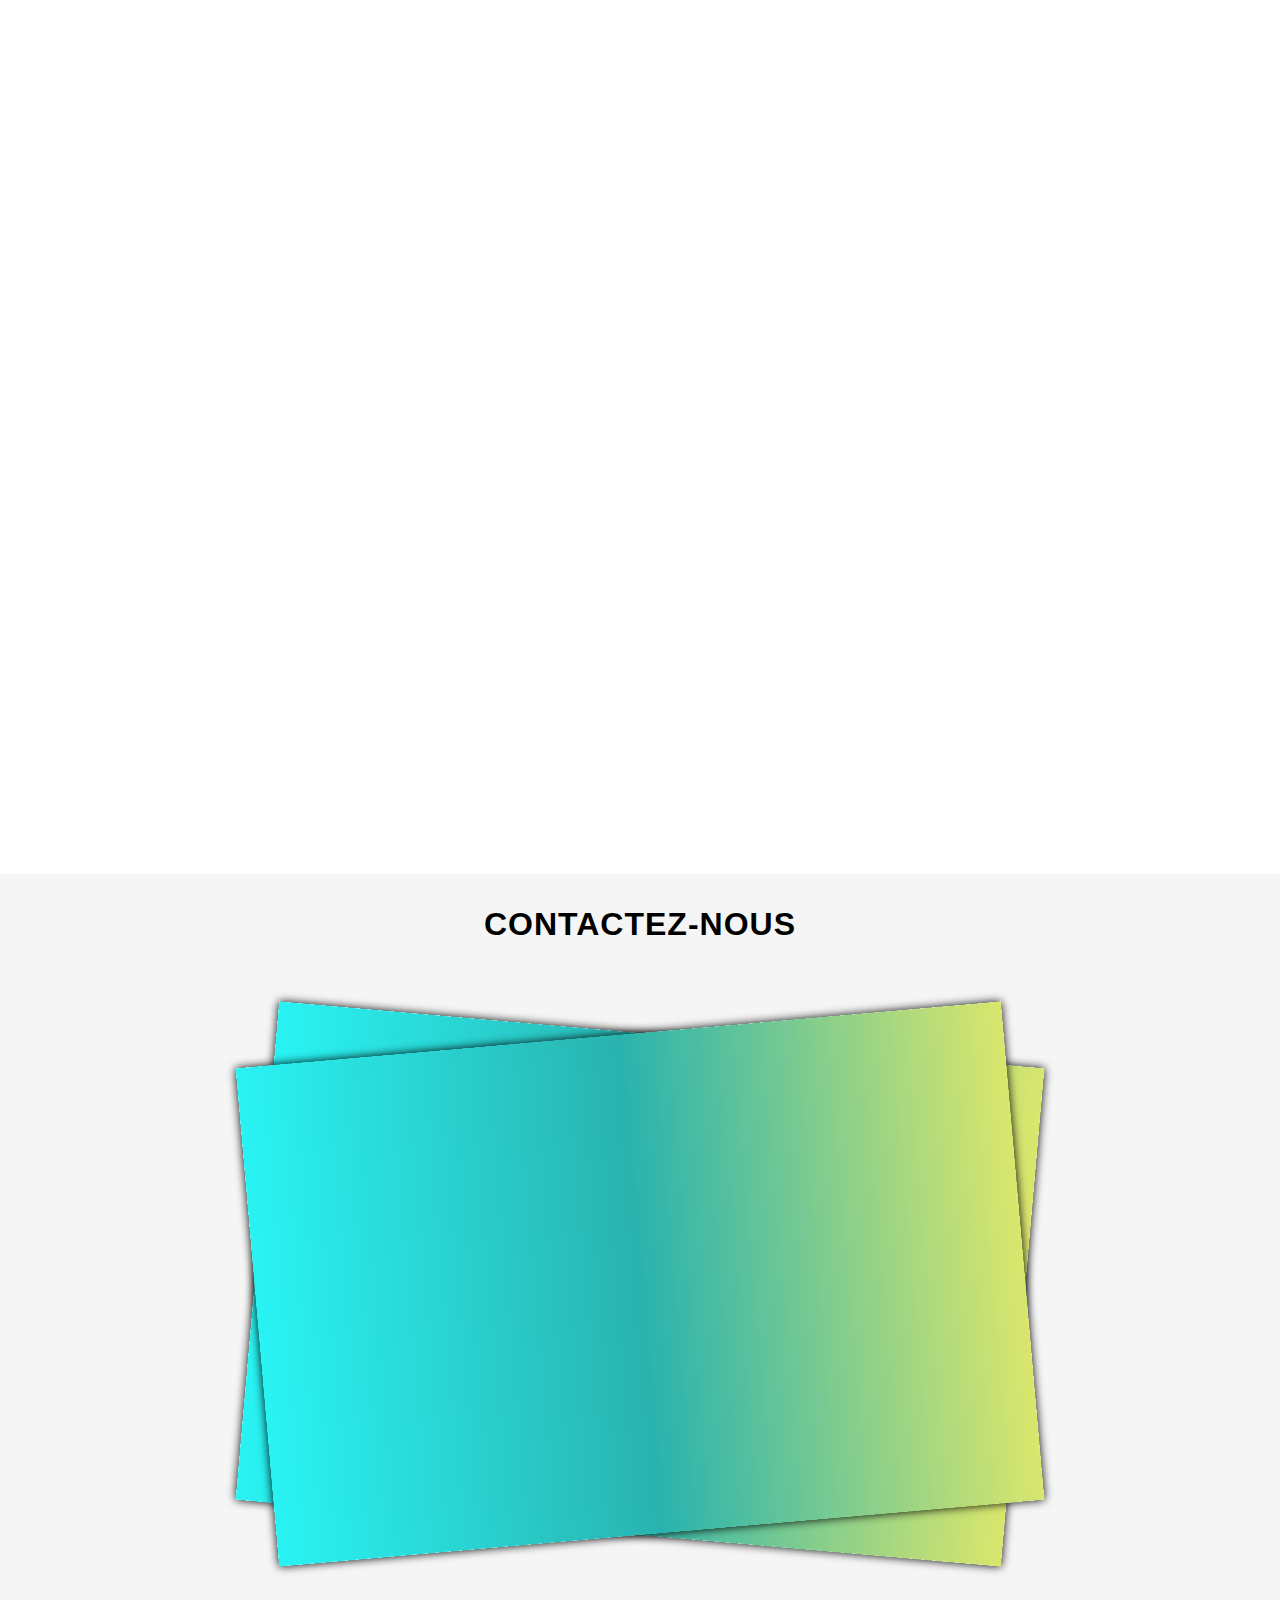
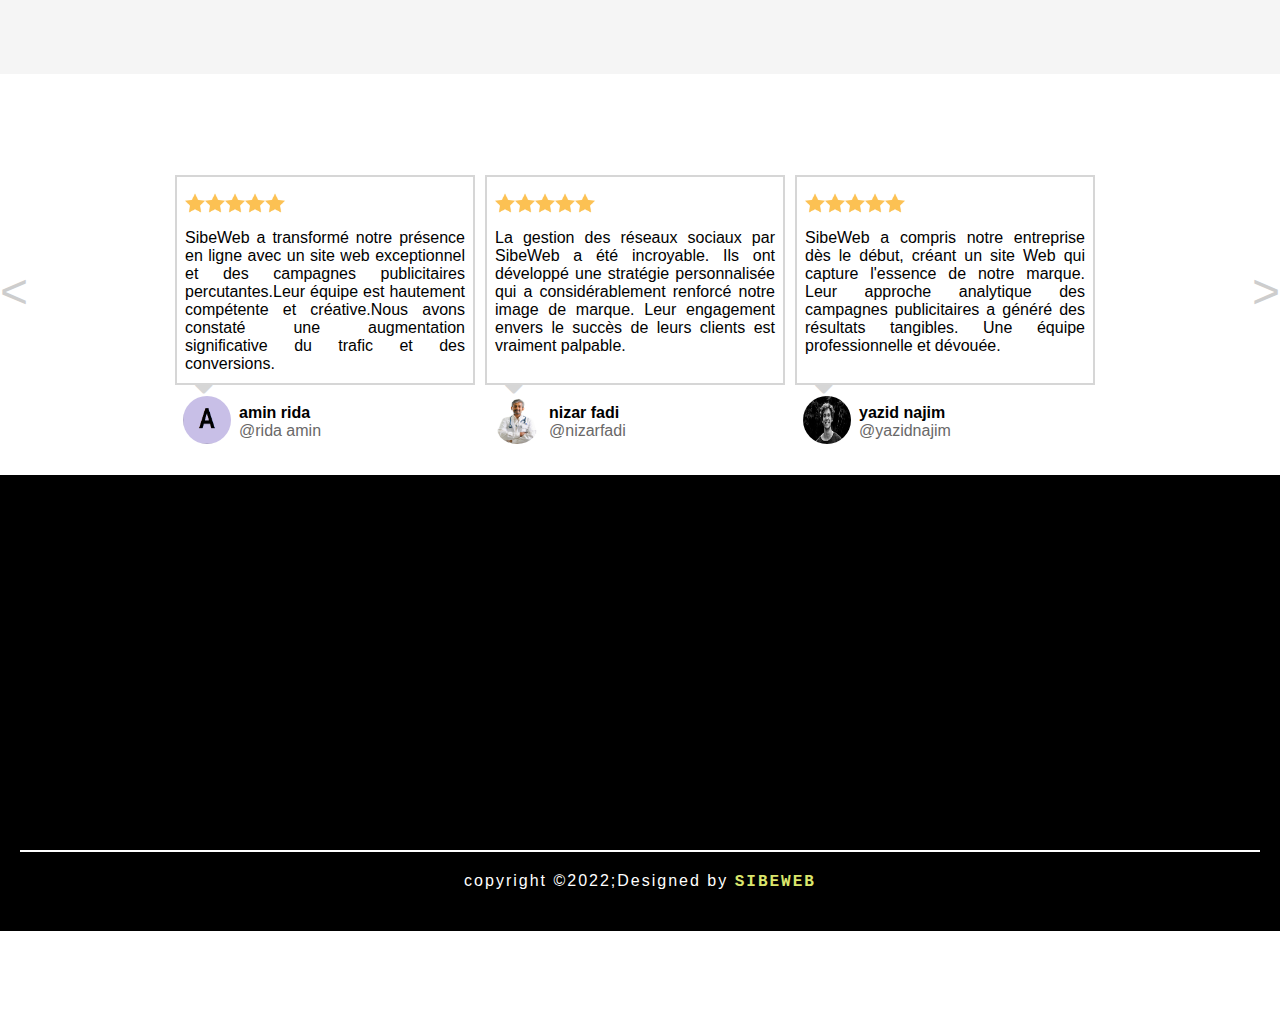
==== commit 602fda2d: "Update index.html" ====
--- a/index.html
+++ b/index.html
@@ -435,7 +435,7 @@
                 <div class="logo-navbar"><a href=""><img src="img/logoS.png"  style="width: 60px;height: 60px;margin-right:8px;"></img></a><span>SIBEweb</span></div>
                 <p>Nos services comprennent tous les services techniques pour les grands et petits projets.</p>
                 <div >
-                    <a target="_blank" href="https://www.facebook.com/photo/?fbid=752734426872831&set=a.253794996766779"><i class="fa-brands fa-facebook-f" ></i></a>
+                    <a target="_blank" href="https://www.facebook.com/sibeweb/"><i class="fa-brands fa-facebook-f" ></i></a>
                     <a target="_blank" href="https://www.linkedin.com/in/sibe-web-3663982a3"><i class="fa-brands fa-linkedin-in " ></i></a>
                     <a target="_blank" href="https://x.com/sibeweb?t=43V0yDAtctbpy34ft9E9Ug&s=08"><i class="fa-brands fa-x-twitter " ></i></a>
                     <a target="_blank" href="https://instagram.com/sibeweb?igshid=NzZlODBkYWE4Ng=="><i class="fa-brands fa-instagram " ></i></a>
@@ -527,4 +527,4 @@
     
 
 </body>
-</html>+</html>
--- a/les_styles/style.css
+++ b/les_styles/style.css
@@ -562,7 +562,7 @@
 section .services .container .card:hover button{
  /* background-color: #fff; */
  transition: .5s;
- transform: translate(0px , -10px);
+ scale: 1.01;
 }
 /* that card has a problem in size that's why I use id for fix that's problem*/
 /* section .services .container #pro_card:hover button{
@@ -599,31 +599,31 @@
         grid-template-columns: 1fr 1fr;
         grid-template-rows: auto auto auto;
     }
-    section .services .container button{
+    /* section .services .container button{
         margin-left: 36%;
-    }
+    } */
 }
 @media (max-width: 634px){
     section .services .container{
         grid-template-columns: 1fr ;
         grid-template-rows: auto ;
     }
-    section .services .container button{
+    /* section .services .container button{
         margin-left: 38%;
-    }
-    section .services .container .card:hover button{
+    } */
+    /* section .services .container .card:hover button{
         background-color: #fff;
         transition: .5s;
         transform: translate(0px , -6px);
-       }
-       section .services .container .card:hover p{
+       } */
+       /* section .services .container .card:hover p{
            transition: .5s;
            transform: translateY(-1em);
        }
        section .services .container .card:hover h3{
            transition: 1s;
            transform: translateY(-10px);
-       }
+       } */
 }
 @media (max-width: 424px){
     section .services .container button{
